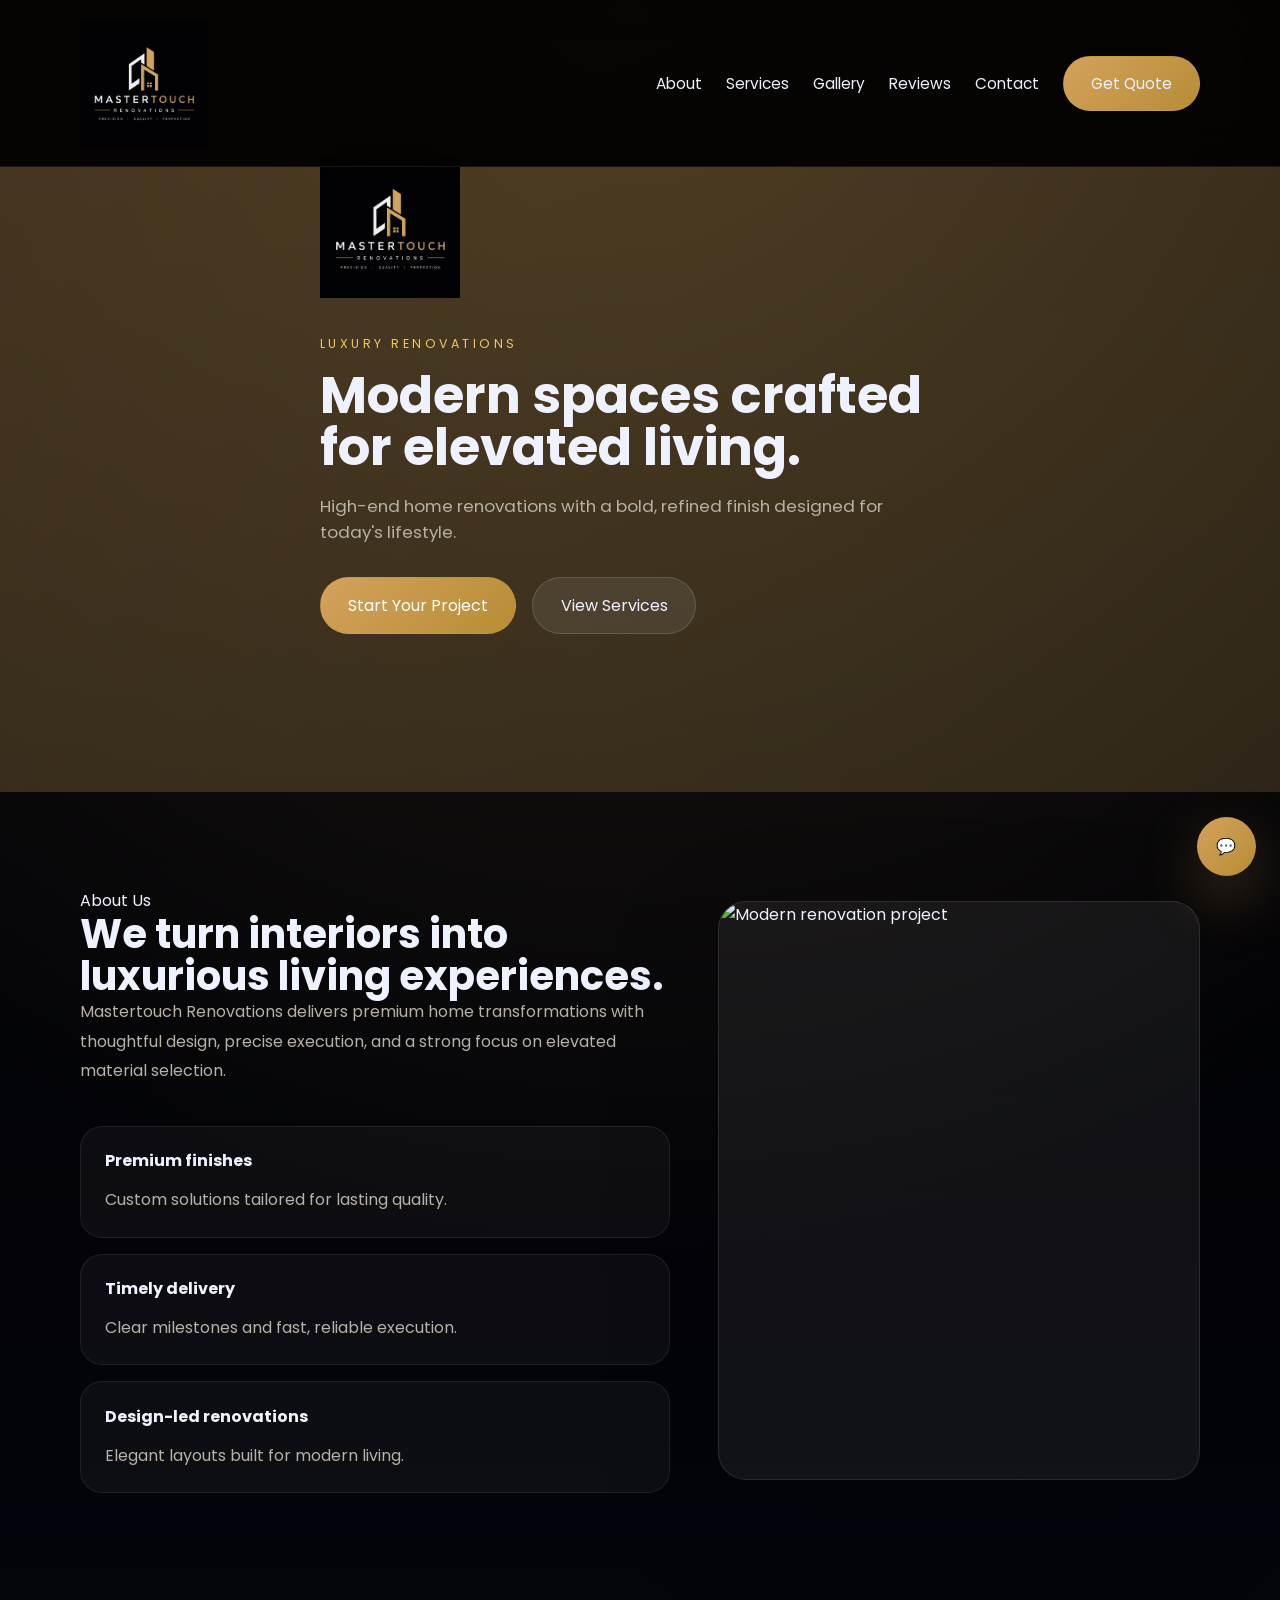
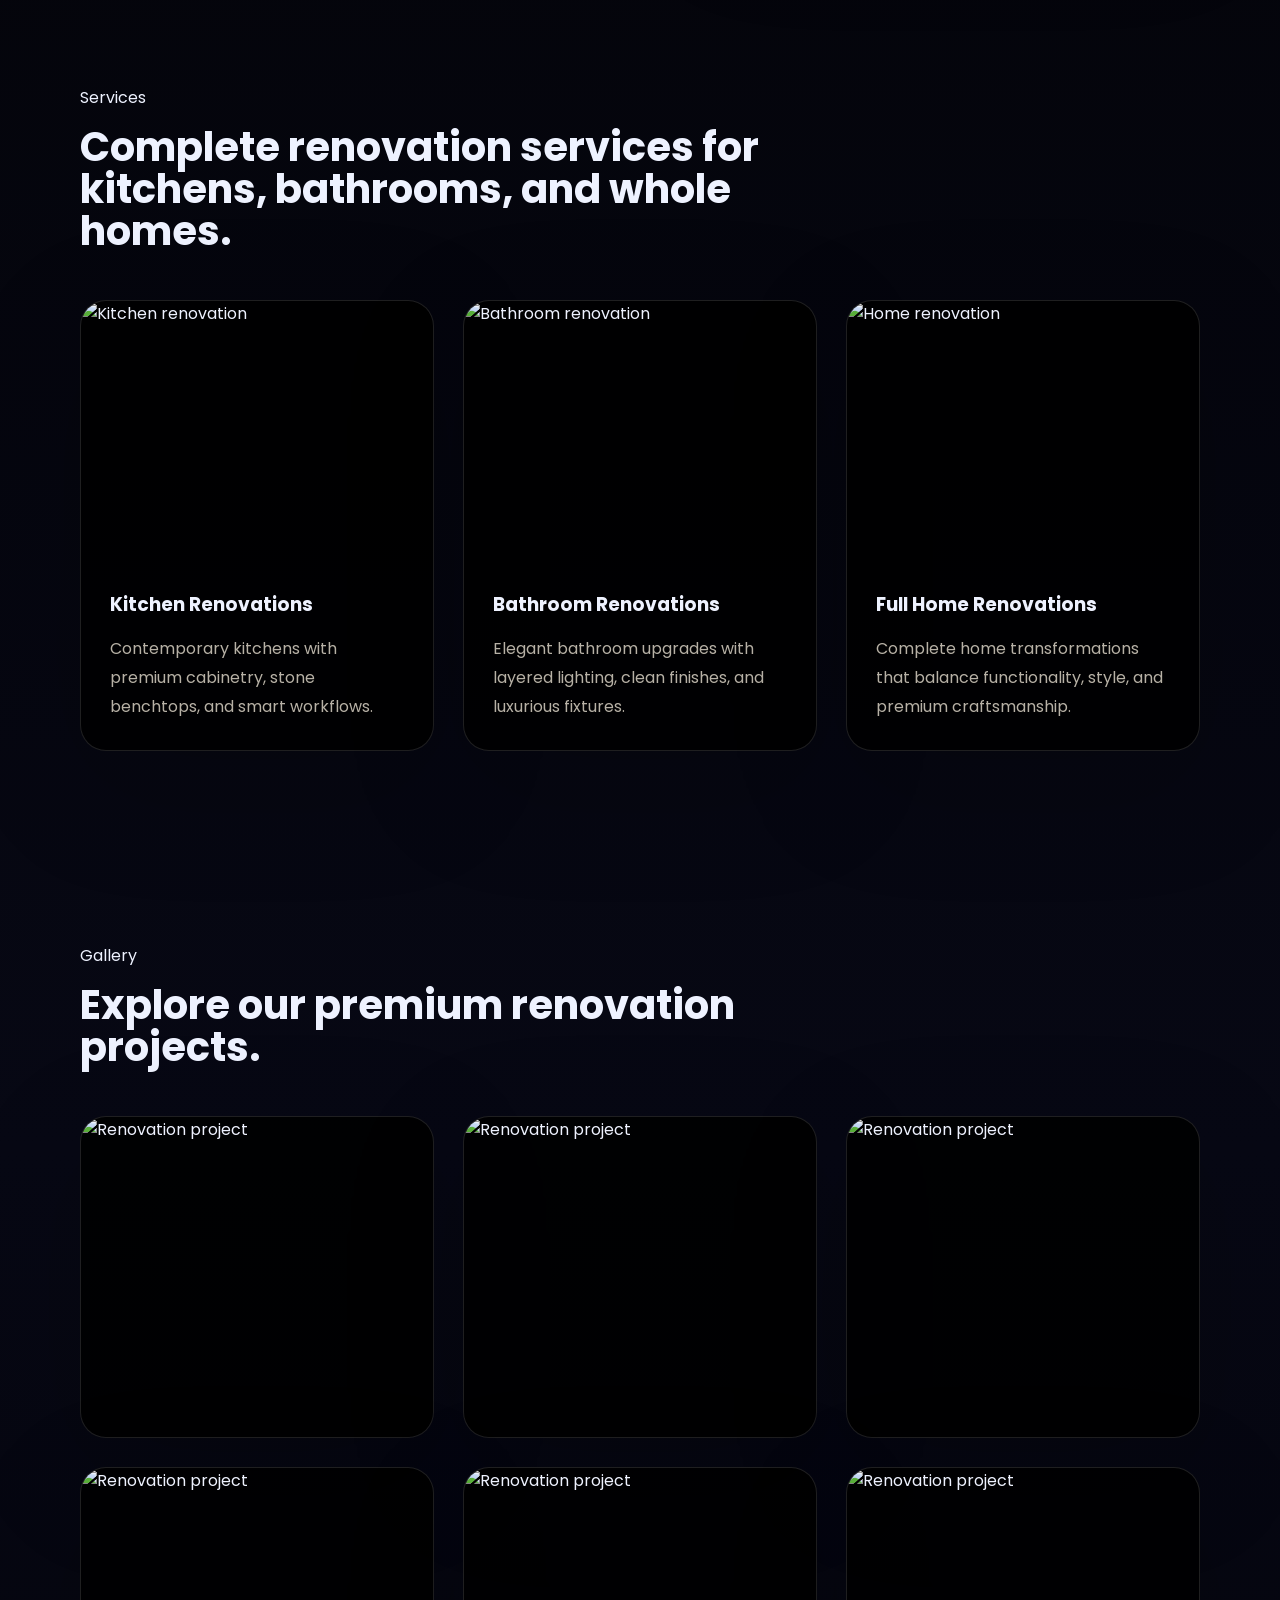
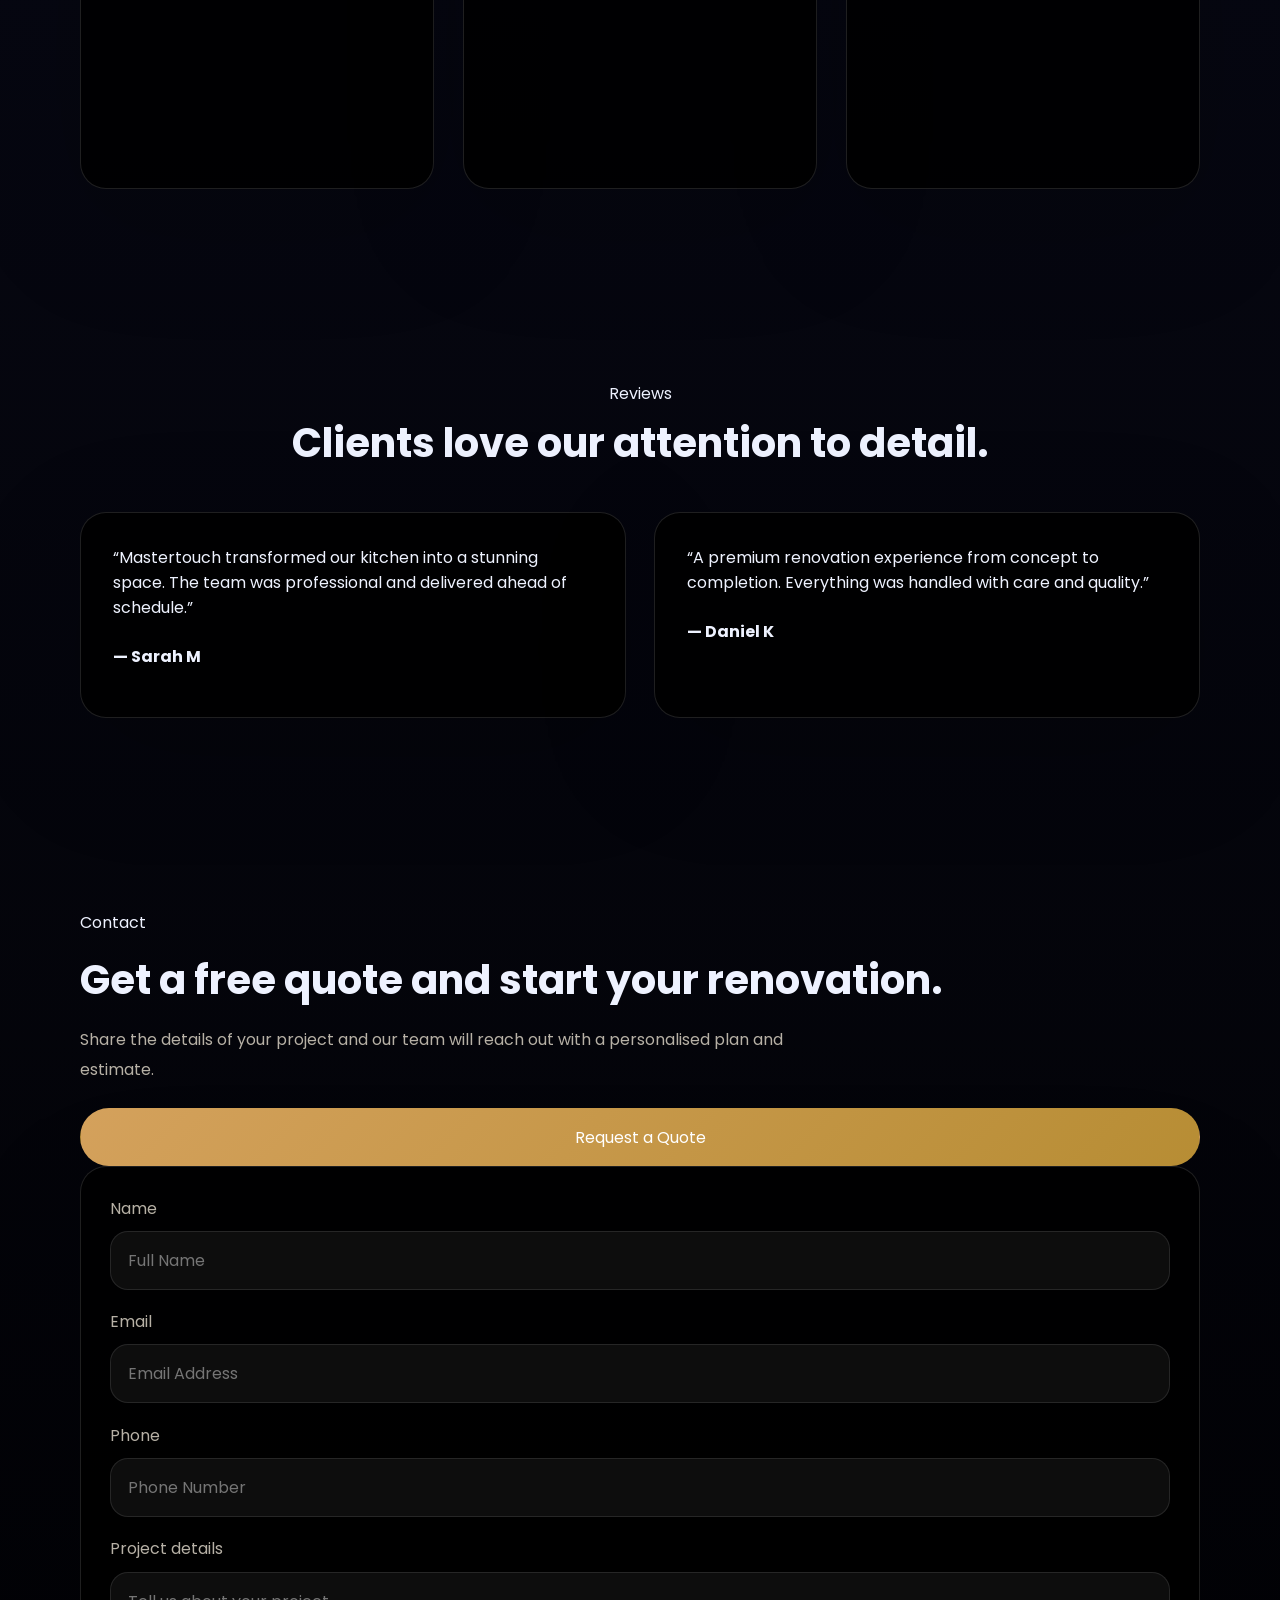
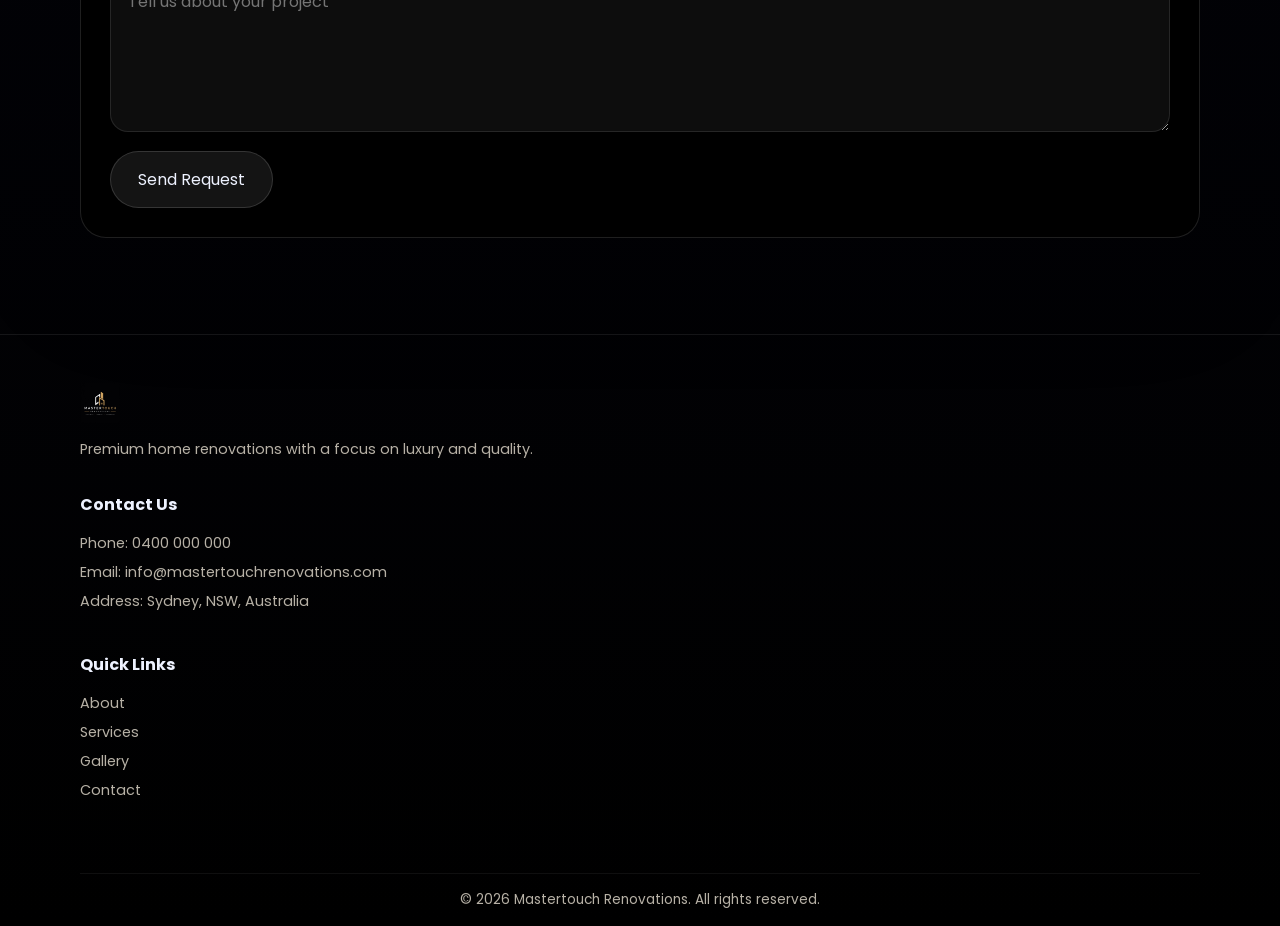
==== index.html @ 38a3531b "Add files via upload" ====
<!DOCTYPE html>
<html lang="en">

<head>
  <meta charset="UTF-8">
  <meta name="viewport" content="width=device-width, initial-scale=1.0">
  <title>Mastertouch Renovations - Luxury Home Renovations</title>
  <meta name="description" content="Mastertouch Renovations specializes in luxury home renovations, including kitchens, bathrooms, and full home remodels. Get a free quote today.">
  <meta property="og:title" content="Mastertouch Renovations - Luxury Home Renovations">
  <meta property="og:description" content="Premium home renovations with a focus on luxury and quality.">
  <meta property="og:image" content="logo.jpg">
  <meta property="og:url" content="https://mastertouchrenovations.com">
  <link rel="icon" href="favicon.ico" type="image/x-icon">
  <link rel="stylesheet" href="style.css">
  <link rel="preconnect" href="https://fonts.googleapis.com">
  <link rel="preconnect" href="https://fonts.gstatic.com" crossorigin>
  <link href="https://fonts.googleapis.com/css2?family=Poppins:wght@300;400;500;600;700&display=swap" rel="stylesheet">
  <script type="application/ld+json">
  {
    "@context": "https://schema.org",
    "@type": "HomeAndConstructionBusiness",
    "name": "Mastertouch Renovations",
    "description": "Specializing in luxury home renovations, including kitchens, bathrooms, and full home remodels.",
    "url": "https://mastertouchrenovations.com",
    "telephone": "+61400000000",
    "email": "info@mastertouchrenovations.com",
    "address": {
      "@type": "PostalAddress",
      "addressLocality": "Sydney",
      "addressRegion": "NSW",
      "addressCountry": "AU"
    },
    "serviceType": ["Kitchen Renovation", "Bathroom Renovation", "Home Renovation"]
  }
  </script>
  <script src="script.js"></script>
</head>

<body>
  <header class="site-header">
    <div class="container header-inner">
      <a href="index.html" class="brand">
        <img src="logo.jpg" alt="Mastertouch Renovations logo">
      </a>
      <button class="menu-toggle" aria-label="Open navigation">
        <span></span>
        <span></span>
        <span></span>
      </button>
      <nav class="nav-links">
        <a href="#about">About</a>
        <a href="#services">Services</a>
        <a href="#gallery">Gallery</a>
        <a href="#testimonials">Reviews</a>
        <a href="#contact">Contact</a>
        <a href="#contact" class="btn btn-primary">Get Quote</a>
      </nav>
    </div>
  </header>

  <main>
    <section class="hero">
      <div class="hero-overlay"></div>
      <div class="container hero-content">
        <img src="logo.jpg" alt="Mastertouch Renovations logo" class="hero-logo">
        <span class="eyebrow">Luxury Renovations</span>
        <h1>Modern spaces crafted for elevated living.</h1>
        <p>High-end home renovations with a bold, refined finish designed for today's lifestyle.</p>
        <div class="hero-actions">
          <a href="#contact" class="btn btn-primary">Start Your Project</a>
          <a href="#services" class="btn btn-secondary">View Services</a>
        </div>
      </div>
    </section>

    <section id="about" class="section about-section">
      <div class="container section-grid">
        <div class="section-copy">
          <span class="eyebrow">About Us</span>
          <h2>We turn interiors into luxurious living experiences.</h2>
          <p>Mastertouch Renovations delivers premium home transformations with thoughtful design, precise execution, and a strong focus on elevated material selection.</p>
          <div class="feature-list">
            <div class="feature-item">
              <h4>Premium finishes</h4>
              <p>Custom solutions tailored for lasting quality.</p>
            </div>
            <div class="feature-item">
              <h4>Timely delivery</h4>
              <p>Clear milestones and fast, reliable execution.</p>
            </div>
            <div class="feature-item">
              <h4>Design-led renovations</h4>
              <p>Elegant layouts built for modern living.</p>
            </div>
          </div>
        </div>
        <div class="section-visual">
          <div class="glass-card">
            <img src="https://images.unsplash.com/photo-1600585154526-990dced4db0d?auto=format&fit=crop&w=800&q=100" alt="Modern renovation project" loading="lazy">
          </div>
        </div>
      </div>
    </section>

    <section id="services" class="section services-section">
      <div class="container">
        <div class="section-header">
          <span class="eyebrow">Services</span>
          <h2>Complete renovation services for kitchens, bathrooms, and whole homes.</h2>
        </div>
        <div class="services-grid">
          <article class="service-card">
            <img src="https://images.unsplash.com/photo-1556911220-bff31c812dba" alt="Kitchen renovation">
            <div class="service-copy">
              <h3>Kitchen Renovations</h3>
              <p>Contemporary kitchens with premium cabinetry, stone benchtops, and smart workflows.</p>
            </div>
          </article>
          <article class="service-card">
            <img src="https://images.unsplash.com/photo-1582582494700-1c6a7c6d3d2f" alt="Bathroom renovation">
            <div class="service-copy">
              <h3>Bathroom Renovations</h3>
              <p>Elegant bathroom upgrades with layered lighting, clean finishes, and luxurious fixtures.</p>
            </div>
          </article>
          <article class="service-card">
            <img src="https://images.unsplash.com/photo-1560185127-6ed189bf02f4" alt="Home renovation">
            <div class="service-copy">
              <h3>Full Home Renovations</h3>
              <p>Complete home transformations that balance functionality, style, and premium craftsmanship.</p>
            </div>
          </article>
        </div>
      </div>
    </section>

    <section id="gallery" class="section gallery-section">
      <div class="container">
        <div class="section-header">
          <span class="eyebrow">Gallery</span>
          <h2>Explore our premium renovation projects.</h2>
        </div>
        <div class="gallery-grid">
          <div class="gallery-item"><img src="https://images.unsplash.com/photo-1600585154340-be6161a56a0c" alt="Renovation project"></div>
          <div class="gallery-item"><img src="https://images.unsplash.com/photo-1556911220-bff31c812dba" alt="Renovation project"></div>
          <div class="gallery-item"><img src="https://images.unsplash.com/photo-1582582494700-1c6a7c6d3d2f" alt="Renovation project"></div>
          <div class="gallery-item"><img src="https://images.unsplash.com/photo-1560185127-6ed189bf02f4" alt="Renovation project"></div>
          <div class="gallery-item"><img src="https://images.unsplash.com/photo-1505693416388-ac5ce068fe85" alt="Renovation project"></div>
          <div class="gallery-item"><img src="https://images.unsplash.com/photo-1484154218962-a197022b5858" alt="Renovation project"></div>
        </div>
      </div>
    </section>

    <section id="testimonials" class="section testimonials-section">
      <div class="container">
        <div class="section-header center">
          <span class="eyebrow">Reviews</span>
          <h2>Clients love our attention to detail.</h2>
        </div>
        <div class="testimonial-grid">
          <div class="testimonial-card">
            <p>“Mastertouch transformed our kitchen into a stunning space. The team was professional and delivered ahead of schedule.”</p>
            <h4>— Sarah M</h4>
          </div>
          <div class="testimonial-card">
            <p>“A premium renovation experience from concept to completion. Everything was handled with care and quality.”</p>
            <h4>— Daniel K</h4>
          </div>
        </div>
      </div>
    </section>

    <section id="contact" class="section contact-section">
      <div class="container contact-grid">
        <div class="contact-copy">
          <span class="eyebrow">Contact</span>
          <h2>Get a free quote and start your renovation.</h2>
          <p>Share the details of your project and our team will reach out with a personalised plan and estimate.</p>
          <a href="contact.html" class="btn btn-primary">Request a Quote</a>
        </div>
        <div class="contact-card">
          <form>
            <label>
              <span>Name</span>
              <input type="text" placeholder="Full Name">
            </label>
            <label>
              <span>Email</span>
              <input type="email" placeholder="Email Address">
            </label>
            <label>
              <span>Phone</span>
              <input type="tel" placeholder="Phone Number">
            </label>
            <label>
              <span>Project details</span>
              <textarea placeholder="Tell us about your project"></textarea>
            </label>
            <button type="submit" class="btn btn-secondary">Send Request</button>
          </form>
        </div>
      </div>
    </section>
  </main>

  <button id="back-to-top" aria-label="Back to top">↑</button>

  <a href="https://wa.me/61400000000" class="whatsapp" aria-label="Chat on WhatsApp">💬</a>

  <footer class="site-footer">
    <div class="container footer-inner">
      <div class="footer-content">
        <div class="footer-brand">
          <img src="logo.jpg" alt="Mastertouch Renovations logo" style="height: 40px; width: auto;">
          <p>Premium home renovations with a focus on luxury and quality.</p>
        </div>
        <div class="footer-contact">
          <h4>Contact Us</h4>
          <p>Phone: 0400 000 000</p>
          <p>Email: info@mastertouchrenovations.com</p>
          <p>Address: Sydney, NSW, Australia</p>
        </div>
        <div class="footer-links">
          <h4>Quick Links</h4>
          <a href="#about">About</a>
          <a href="#services">Services</a>
          <a href="#gallery">Gallery</a>
          <a href="contact.html">Contact</a>
        </div>
      </div>
      <p class="footer-copyright">© 2026 Mastertouch Renovations. All rights reserved.</p>
    </div>
  </footer>

  <script src="script.js"></script>
</body>
</html>
---- style.css ----
* {
  margin: 0;
  padding: 0;
  box-sizing: border-box;
}

html {
  scroll-behavior: smooth;
}

:root {
  color-scheme: dark;
  font-family: 'Poppins', sans-serif;
  --bg: #000000;
  --surface: rgba(0, 0, 0, 0.88);
  --surface-strong: rgba(0, 0, 0, 0.96);
  --surface-soft: rgba(255, 255, 255, 0.05);
  --text: #eef2ff;
  --muted: #b7b1a6;
  --primary: #d4a15c;
  --primary-2: #b78d34;
  --accent: #f0c36b;
  --border: rgba(255, 255, 255, 0.12);
  --shadow: 0 35px 120px rgba(0, 0, 0, 0.18);
}

body {
  min-height: 100vh;
  background: radial-gradient(circle at top, rgba(240, 195, 107, 0.14), transparent 22%),
    linear-gradient(180deg, #000000 0%, #070814 48%, #000000 100%);
  color: var(--text);
}

img {
  max-width: 100%;
  display: block;
}

button,
input,
textarea {
  font: inherit;
}

.container {
  width: min(1120px, calc(100% - 2rem));
  margin: 0 auto;
}

.site-header {
  position: fixed;
  inset: 0 0 auto;
  z-index: 1000;
  backdrop-filter: blur(16px);
  background: rgba(0, 0, 0, 0.92);
  border-bottom: 1px solid rgba(255, 255, 255, 0.08);
  transition: box-shadow 0.35s ease, background 0.35s ease;
}

.site-header.scrolled {
  background: rgba(0, 0, 0, 0.98);
  box-shadow: 0 18px 50px rgba(0, 0, 0, 0.22);
}

.header-inner {
  display: flex;
  align-items: center;
  justify-content: space-between;
  gap: 1rem;
  padding: 1.2rem 0;
}

.brand {
  display: inline-flex;
  align-items: center;
  color: var(--text);
  font-size: 1.15rem;
  letter-spacing: 0.16em;
  text-decoration: none;
  font-weight: 700;
}

.brand img {
  display: block;
  height: 128px;
  width: auto;
}

.menu-toggle {
  display: none;
  width: 2rem;
  height: 2rem;
  border: none;
  background: transparent;
  cursor: pointer;
  flex-direction: column;
  justify-content: space-between;
  padding: 0;
}

.menu-toggle span {
  display: block;
  width: 100%;
  height: 0.18rem;
  background: var(--text);
  border-radius: 999px;
}

.nav-links {
  display: flex;
  align-items: center;
  gap: 1.5rem;
}

.nav-links a {
  color: var(--text);
  text-decoration: none;
  font-size: 0.96rem;
  transition: color 0.25s ease, transform 0.25s ease;
}

.nav-links a:hover {
  color: var(--primary);
  transform: translateY(-1px);
}

.btn {
  display: inline-flex;
  align-items: center;
  justify-content: center;
  padding: 0.95rem 1.7rem;
  border-radius: 999px;
  border: 1px solid transparent;
  transition: transform 0.25s ease, background 0.25s ease, color 0.25s ease, border-color 0.25s ease;
  text-decoration: none;
}

.btn:hover {
  transform: translateY(-2px);
}

.btn-primary {
  background: linear-gradient(135deg, var(--primary), var(--primary-2));
  color: #fff;
}

.btn-secondary {
  background: rgba(255, 255, 255, 0.08);
  color: var(--text);
  border-color: rgba(255, 255, 255, 0.14);
}

.hero,
.page-hero {
  position: relative;
  min-height: 88vh;
  display: grid;
  place-items: center;
  overflow: hidden;
}

.hero::before,
.page-hero::before {
  content: '';
  position: absolute;
  inset: 0;
  background: linear-gradient(145deg, rgba(212, 161, 92, 0.28), rgba(240, 195, 107, 0.16));
  pointer-events: none;
}

.hero-overlay,
.page-hero .hero-overlay {
  position: absolute;
  inset: 0;
  background: url('https://images.unsplash.com/photo-1600585154526-990dced4db0d?auto=format&fit=crop&w=2000&q=100') center/cover no-repeat;
  background-size: cover;
  opacity: 0.16;
  filter: brightness(0.92) saturate(1.05);
}

.hero-content,
.page-hero .hero-content {
  position: relative;
  z-index: 1;
  text-align: left;
  max-width: 640px;
  padding: 3rem 0;
}

.hero-logo {
  display: block;
  height: 140px;
  width: auto;
  margin-bottom: 2rem;
}

.hero-content .eyebrow,
.page-hero .hero-content .eyebrow {
  display: inline-flex;
  text-transform: uppercase;
  letter-spacing: 0.28em;
  font-size: 0.78rem;
  color: var(--accent);
  margin-bottom: 1rem;
}

.hero-content h1,
.page-hero .hero-content h1 {
  font-size: clamp(2.8rem, 4vw, 4.4rem);
  line-height: 1.02;
  margin-bottom: 1.25rem;
}

.hero-content p,
.page-hero .hero-content p {
  color: var(--muted);
  font-size: 1.05rem;
  max-width: 38rem;
  margin-bottom: 2rem;
}

.hero-actions {
  display: flex;
  flex-wrap: wrap;
  gap: 1rem;
}

section {
  opacity: 0;
  transform: translateY(32px);
  transition: opacity 0.85s ease, transform 0.85s ease;
}

section.revealed {
  opacity: 1;
  transform: translateY(0);
}

.section {
  padding: 6rem 0;
}

.section-header {
  display: grid;
  gap: 1rem;
  max-width: 740px;
  margin-bottom: 3rem;
}

.section-header.center {
  text-align: center;
  margin-left: auto;
  margin-right: auto;
}

.section-header h2,
.section h2 {
  font-size: clamp(2.5rem, 3vw, 3.4rem);
  line-height: 1.05;
}

.section-copy p,
.section-header p,
.contact-copy p,
.feature-item p {
  color: var(--muted);
  line-height: 1.85;
  max-width: 44rem;
}

.section-grid {
  display: grid;
  grid-template-columns: 1.1fr 0.9fr;
  gap: 3rem;
  align-items: center;
}

.glass-card {
  background: rgba(255, 255, 255, 0.06);
  border: 1px solid rgba(255, 255, 255, 0.1);
  border-radius: 28px;
  box-shadow: var(--shadow);
  overflow: hidden;
}

.glass-card img {
  width: 100%;
  height: 100%;
  aspect-ratio: 5 / 6;
  object-fit: cover;
}

.feature-list {
  display: grid;
  gap: 1rem;
  margin-top: 2.5rem;
}

.feature-item {
  background: rgba(255, 255, 255, 0.04);
  border: 1px solid rgba(255, 255, 255, 0.08);
  border-radius: 22px;
  padding: 1.35rem 1.5rem;
}

.feature-item h4 {
  margin-bottom: 0.75rem;
  font-size: 1rem;
}

.services-grid,
.testimonial-grid,
.gallery-grid,
.contact-page-grid,
.service-grid {
  display: grid;
  gap: 1.8rem;
}

.services-grid {
  grid-template-columns: repeat(3, minmax(0, 1fr));
}

.service-card,
.testimonial-card,
.contact-card,
.info-card,
.cta-card,
.gallery-item,
.service-highlight {
  background: var(--surface);
  border: 1px solid var(--border);
  border-radius: 26px;
  box-shadow: var(--shadow);
  overflow: hidden;
}

.service-card img,
.gallery-item img,
.service-highlight img {
  width: 100%;
  height: 260px;
  object-fit: cover;
}

.service-copy,
.service-highlight > div,
.testimonial-card,
.contact-card,
.info-card,
.cta-card {
  padding: 1.8rem;
}

.service-copy h3,
.service-highlight h2,
.testimonial-card h4,
.contact-card h2,
.info-card h3,
.cta-card h2 {
  margin-bottom: 1rem;
}

.service-copy p,
.service-highlight p,
.contact-card p,
.contact-details p,
.info-card p {
  color: var(--muted);
  line-height: 1.8;
}

.service-card:hover,
.testimonial-card:hover,
.contact-card:hover,
.info-card:hover,
.cta-card:hover {
  transform: translateY(-5px);
}

.service-card,
.testimonial-card,
.info-card {
  transition: transform 0.25s ease;
}

.gallery-grid {
  grid-template-columns: repeat(3, minmax(0, 1fr));
}

.gallery-item {
  overflow: hidden;
}

.gallery-item img {
  width: 100%;
  height: 100%;
  aspect-ratio: 1.1;
  object-fit: cover;
  transition: transform 0.35s ease;
}

.gallery-item:hover img {
  transform: scale(1.05);
}

.testimonial-grid {
  grid-template-columns: repeat(2, minmax(0, 1fr));
}

.testimonial-card {
  padding: 2rem;
}

.testimonial-card p {
  margin-bottom: 1.5rem;
}

.contact-grid,
.contact-page-grid {
  grid-template-columns: 1fr 0.95fr;
  align-items: start;
}

.contact-copy {
  display: grid;
  gap: 1.5rem;
}

.contact-card label {
  display: grid;
  gap: 0.65rem;
  margin-bottom: 1.2rem;
  color: var(--muted);
}

.contact-card input,
.contact-card textarea {
  width: 100%;
  background: rgba(255, 255, 255, 0.05);
  border: 1px solid rgba(255, 255, 255, 0.1);
  border-radius: 18px;
  padding: 1rem 1.1rem;
  color: var(--text);
  min-height: 3rem;
}

.contact-card textarea {
  min-height: 160px;
  resize: vertical;
}

.info-card {
  padding: 1.6rem;
}

.info-card:not(:last-child) {
  margin-bottom: 1rem;
}

.cta-card {
  display: flex;
  align-items: center;
  justify-content: space-between;
  gap: 1rem;
  padding: 2rem;
}

.page-hero.hero-sm {
  min-height: 48vh;
}

.map-section iframe {
  width: 100%;
  min-height: 420px;
  border: 0;
  border-radius: 28px;
  box-shadow: var(--shadow);
}

.whatsapp {
  position: fixed;
  right: 1.5rem;
  bottom: 1.5rem;
  width: 3.7rem;
  height: 3.7rem;
  display: grid;
  place-items: center;
  background: linear-gradient(135deg, var(--primary), var(--primary-2));
  color: #fff;
  border-radius: 999px;
  box-shadow: 0 24px 60px rgba(215, 169, 89, 0.28);
  text-decoration: none;
  z-index: 1000;
}

.site-footer {
  border-top: 1px solid rgba(255, 255, 255, 0.08);
  padding: 3rem 0 1rem;
}

.footer-inner {
  display: flex;
  flex-direction: column;
  gap: 2rem;
}

.footer-content {
  display: grid;
  grid-template-columns: 1fr;
  gap: 2rem;
}

.footer-brand img {
  margin-bottom: 1rem;
}

.footer-brand p {
  color: var(--muted);
  font-size: 0.9rem;
}

.footer-contact h4,
.footer-links h4 {
  margin-bottom: 1rem;
  font-size: 1rem;
}

.footer-contact p,
.footer-links a {
  color: var(--muted);
  font-size: 0.9rem;
  text-decoration: none;
  margin-bottom: 0.5rem;
  display: block;
}

.footer-links a:hover {
  color: var(--primary);
}

.footer-copyright {
  color: var(--muted);
  font-size: 0.85rem;
  text-align: center;
  border-top: 1px solid rgba(255, 255, 255, 0.06);
  padding-top: 1rem;
  margin-top: 2rem;
}

@media (max-width: 980px) {
  .services-grid,
  .testimonial-grid,
  .gallery-grid,
  .contact-page-grid,
  .service-grid {
    grid-template-columns: 1fr;
  }

  .section-grid,
  .contact-grid {
    grid-template-columns: 1fr;
  }

  .cta-card {
    flex-direction: column;
    text-align: center;
  }
}

@media (max-width: 740px) {
  .header-inner {
    flex-wrap: wrap;
  }

  .menu-toggle {
    display: flex;
  }

  .nav-links {
    position: absolute;
    top: 100%;
    right: 1.5rem;
    background: rgba(7, 8, 20, 0.96);
    border: 1px solid rgba(255, 255, 255, 0.08);
    border-radius: 24px;
    padding: 1.5rem;
    width: min(90vw, 280px);
    flex-direction: column;
    align-items: stretch;
    gap: 1rem;
    opacity: 0;
    pointer-events: none;
    transform: translateY(-15px);
    transition: opacity 0.3s ease, transform 0.3s ease;
  }

  .nav-links.active {
    opacity: 1;
    pointer-events: auto;
    transform: translateY(0);
  }

  .nav-links a {
    padding: 0.9rem 1rem;
    border-radius: 18px;
    background: rgba(255, 255, 255, 0.03);
    text-align: center;
  }

  .hero-content,
  .page-hero .hero-content {
    padding: 2rem 0;
    text-align: center;
  }

  .hero-actions {
    justify-content: center;
  }

  .footer-content {
    grid-template-columns: 1fr;
  }
}

@media (max-width: 520px) {
  .hero-content h1,
  .page-hero .hero-content h1 {
    font-size: 2.6rem;
  }

  .btn {
    width: 100%;
  }
}

.service-highlight {
  display: grid;
  grid-template-columns: 1.1fr 0.9fr;
  gap: 2rem;
  align-items: center;
}

.service-highlight.reverse {
  grid-template-columns: 0.9fr 1.1fr;
}

.service-highlight img {
  height: 420px;
}

.service-highlight ul {
  list-style: none;
  padding: 0;
  margin: 1rem 0 0;
  display: grid;
  gap: 0.85rem;
}

.service-highlight li {
  position: relative;
  padding-left: 1.5rem;
  color: var(--muted);
}

.service-highlight li::before {
  content: "•";
  position: absolute;
  left: 0;
  top: 0;
  color: var(--primary);
}

.page-hero .hero-content {
  max-width: 720px;
  text-align: center;
  margin: 0 auto;
  padding-top: 4rem;
}

.gallery-page-grid {
  grid-template-columns: repeat(3, minmax(0, 1fr));
}

.cta-section {
  padding: 4rem 0;
}

.map-section {
  padding: 4rem 0 6rem;
}

.map-section iframe {
  min-height: 360px;
}

@media (max-width: 900px) {
  .hero-content h1 {
    font-size: 3rem;
  }

  .section-grid,
  .contact-grid,
  .service-highlight,
  .service-grid {
    grid-template-columns: 1fr;
  }

  .service-highlight.reverse {
    grid-template-columns: 1fr;
  }

  .service-highlight img {
    height: auto;
  }

  .cta-card {
    flex-direction: column;
    text-align: center;
  }

  .footer-content {
    grid-template-columns: 1fr 1fr;
  }
}

/* Back to top button */
#back-to-top {
  position: fixed;
  bottom: 2rem;
  right: 2rem;
  background: var(--primary);
  color: #000;
  border: none;
  border-radius: 50%;
  width: 3rem;
  height: 3rem;
  font-size: 1.5rem;
  cursor: pointer;
  opacity: 0;
  visibility: hidden;
  transition: opacity 0.3s ease, visibility 0.3s ease;
  z-index: 1000;
}

#back-to-top.show {
  opacity: 1;
  visibility: visible;
}

#back-to-top:hover {
  background: var(--accent);
}
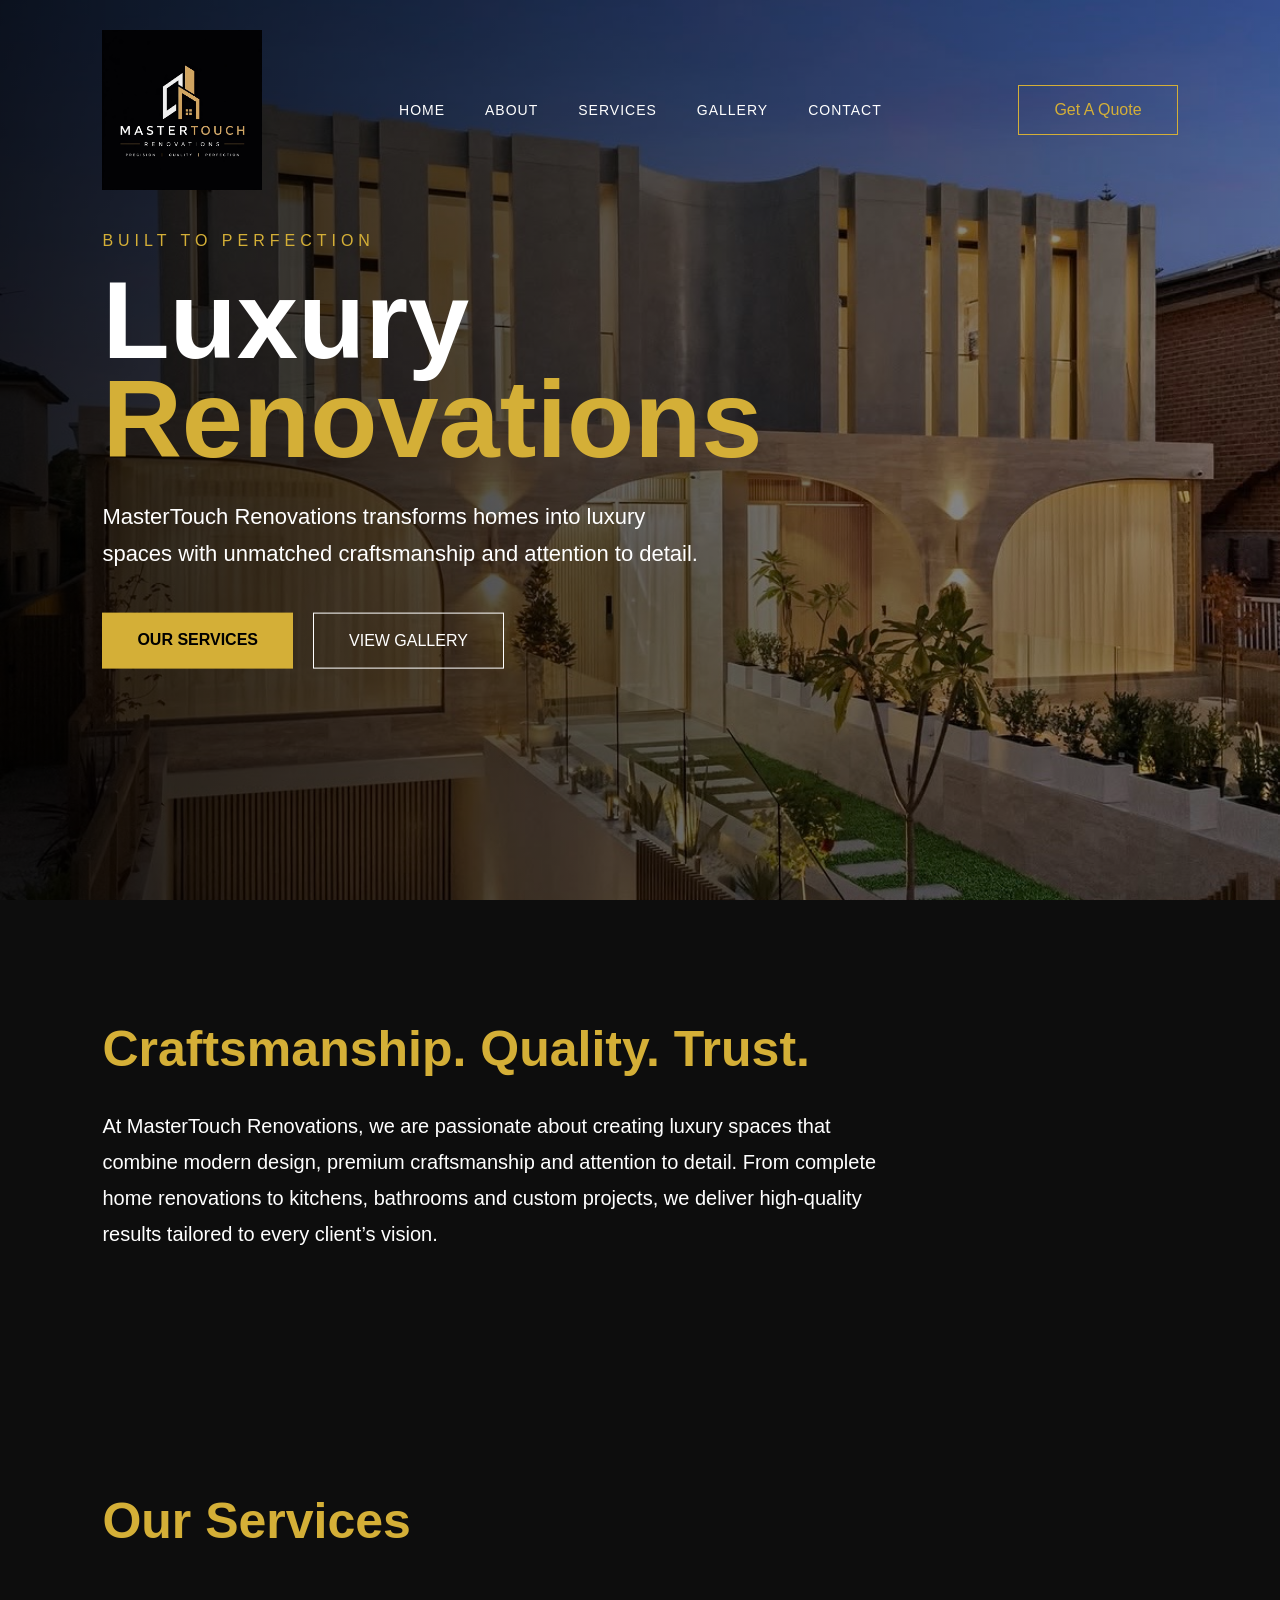
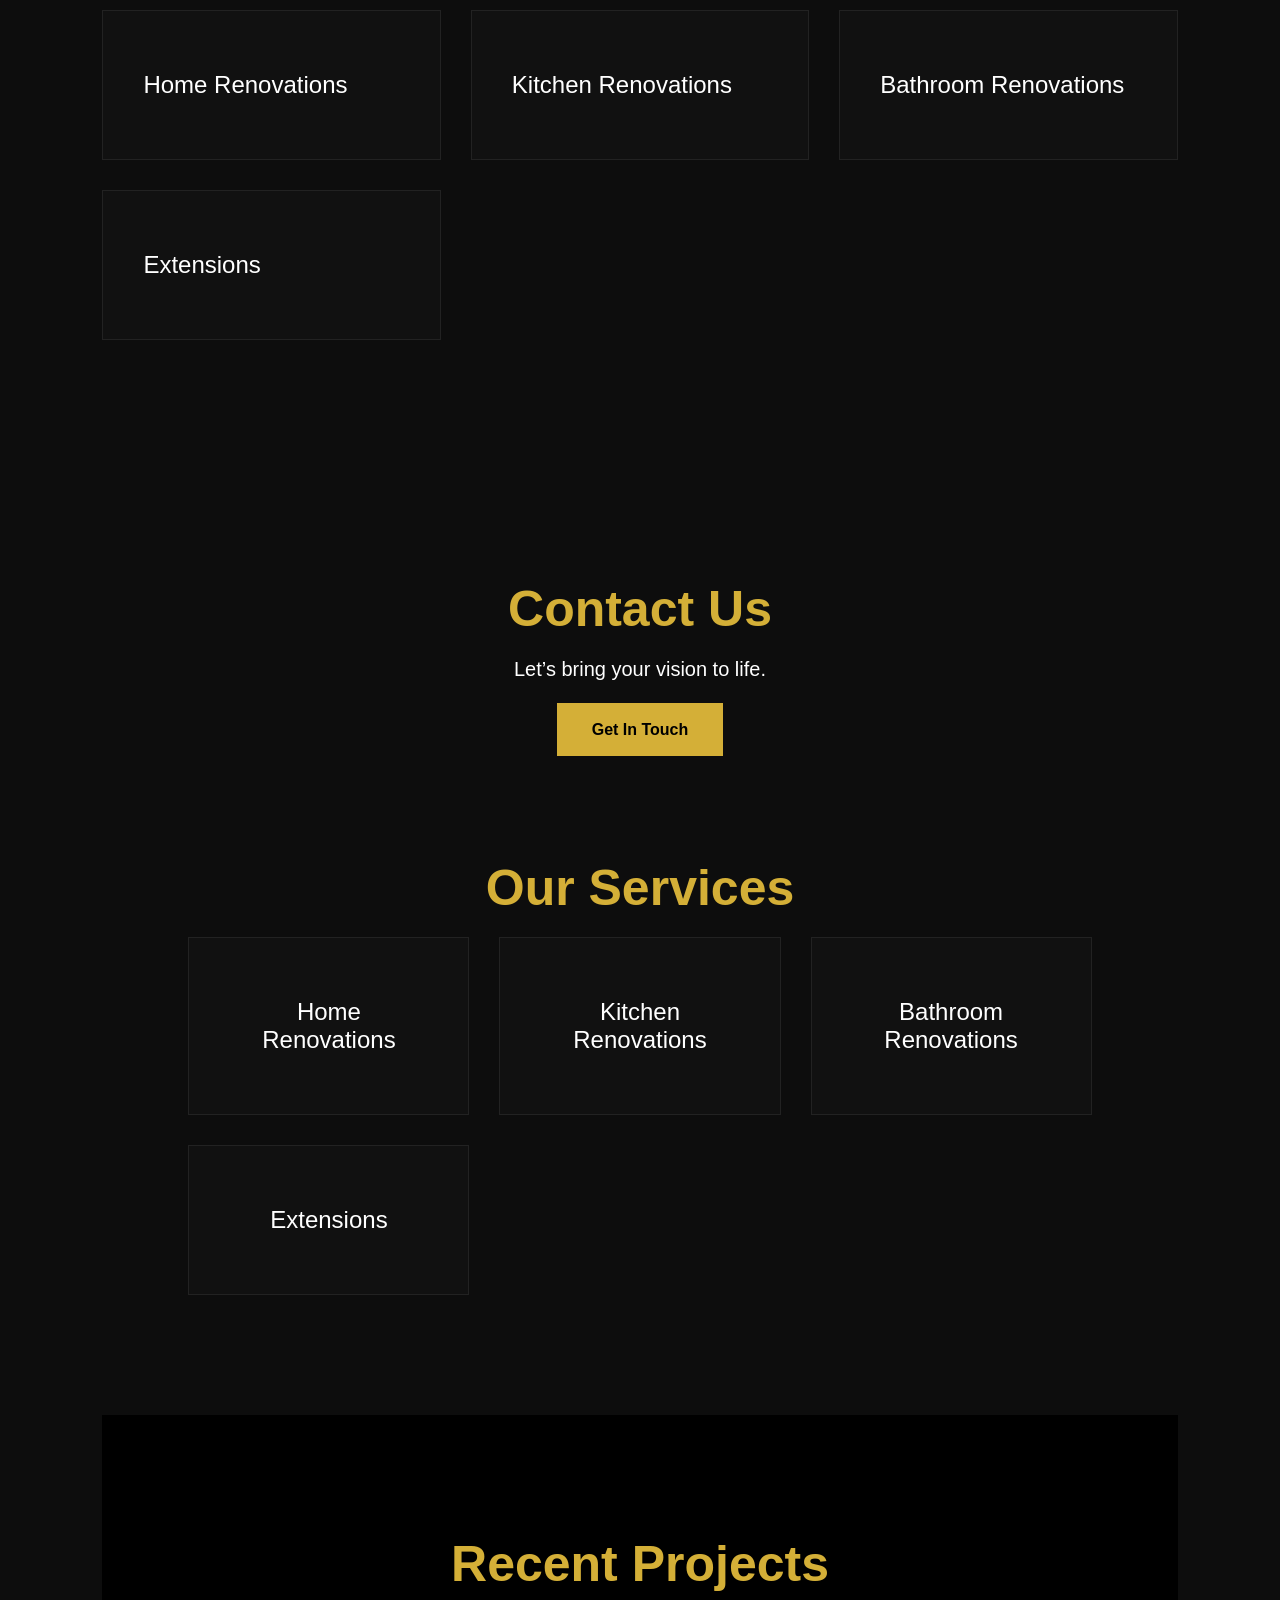
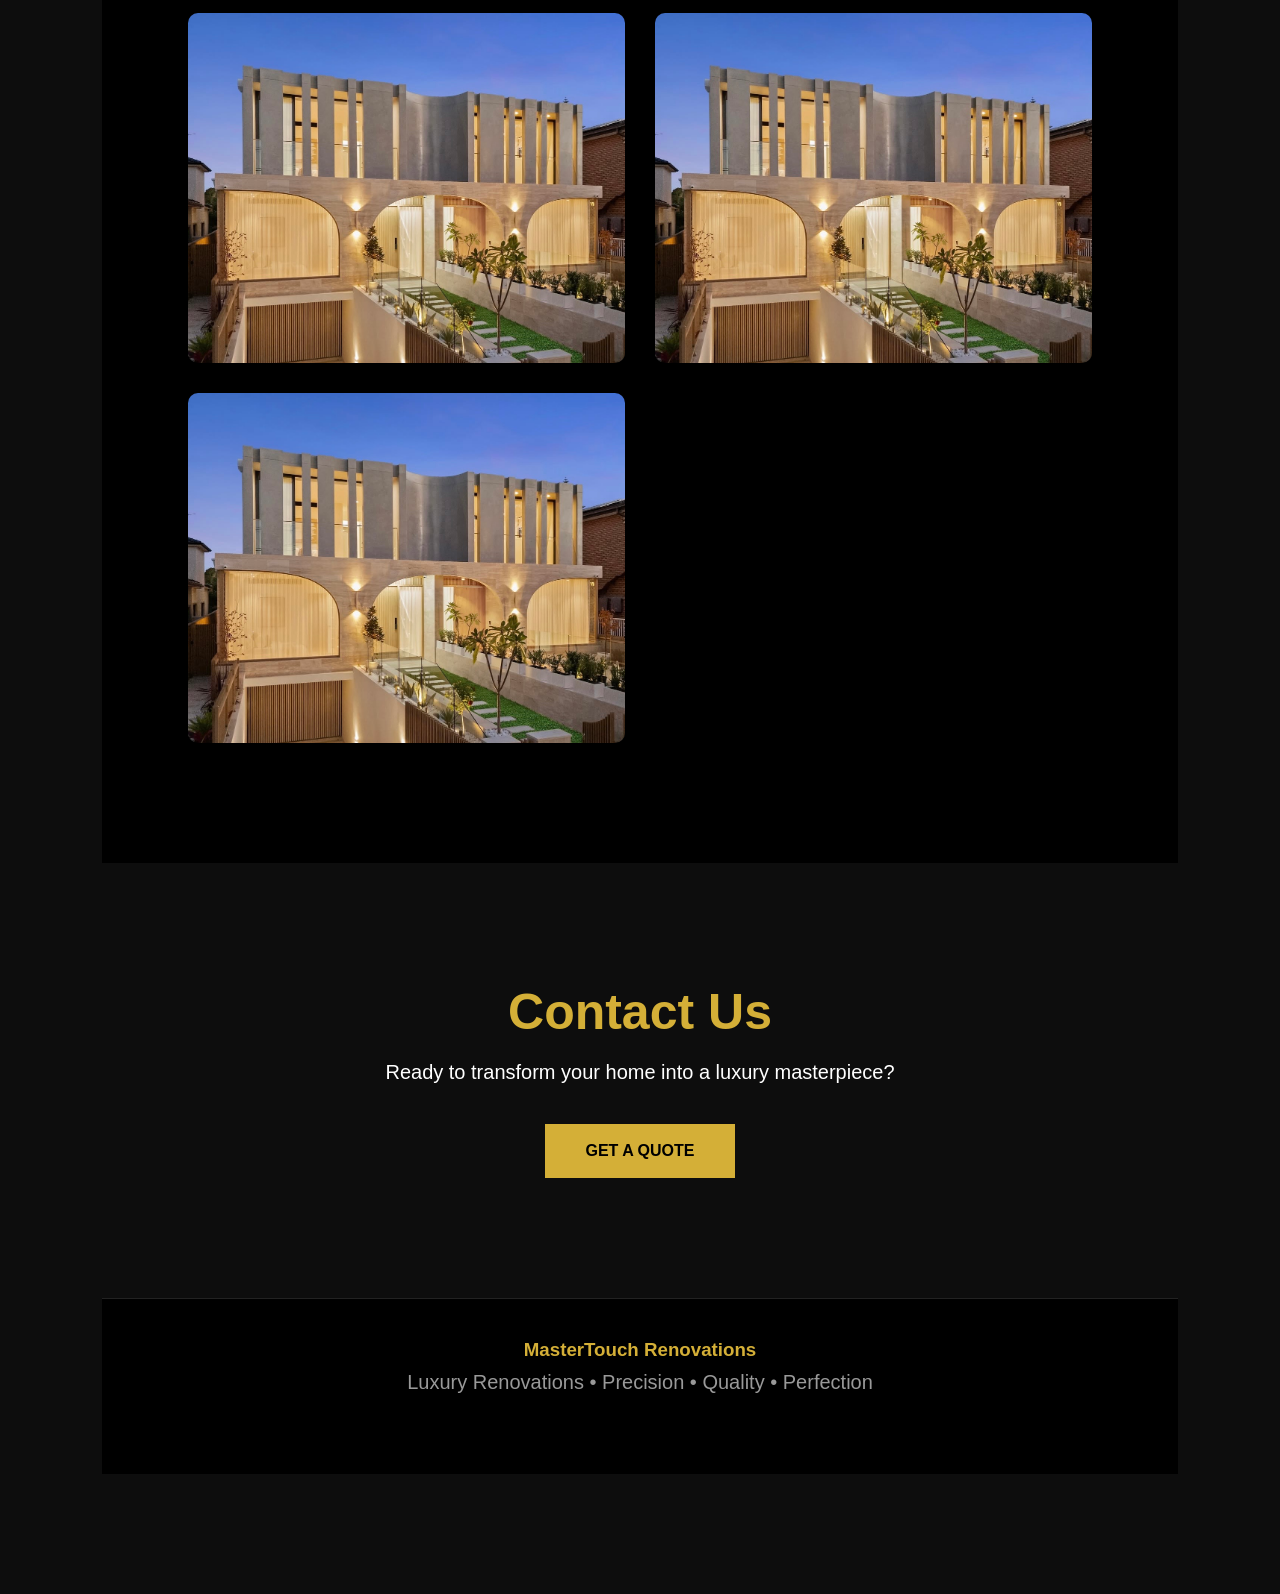
==== commit a9d95351: "Add files via upload" ====
--- a/index.html
+++ b/index.html
@@ -2,237 +2,206 @@
 <html lang="en">
 
 <head>
-  <meta charset="UTF-8">
-  <meta name="viewport" content="width=device-width, initial-scale=1.0">
-  <title>Mastertouch Renovations - Luxury Home Renovations</title>
-  <meta name="description" content="Mastertouch Renovations specializes in luxury home renovations, including kitchens, bathrooms, and full home remodels. Get a free quote today.">
-  <meta property="og:title" content="Mastertouch Renovations - Luxury Home Renovations">
-  <meta property="og:description" content="Premium home renovations with a focus on luxury and quality.">
-  <meta property="og:image" content="logo.jpg">
-  <meta property="og:url" content="https://mastertouchrenovations.com">
-  <link rel="icon" href="favicon.ico" type="image/x-icon">
-  <link rel="stylesheet" href="style.css">
-  <link rel="preconnect" href="https://fonts.googleapis.com">
-  <link rel="preconnect" href="https://fonts.gstatic.com" crossorigin>
-  <link href="https://fonts.googleapis.com/css2?family=Poppins:wght@300;400;500;600;700&display=swap" rel="stylesheet">
-  <script type="application/ld+json">
-  {
-    "@context": "https://schema.org",
-    "@type": "HomeAndConstructionBusiness",
-    "name": "Mastertouch Renovations",
-    "description": "Specializing in luxury home renovations, including kitchens, bathrooms, and full home remodels.",
-    "url": "https://mastertouchrenovations.com",
-    "telephone": "+61400000000",
-    "email": "info@mastertouchrenovations.com",
-    "address": {
-      "@type": "PostalAddress",
-      "addressLocality": "Sydney",
-      "addressRegion": "NSW",
-      "addressCountry": "AU"
-    },
-    "serviceType": ["Kitchen Renovation", "Bathroom Renovation", "Home Renovation"]
-  }
-  </script>
-  <script src="script.js"></script>
+
+    <meta charset="UTF-8">
+
+    <meta name="viewport" content="width=device-width, initial-scale=1.0">
+
+    <title>MasterTouch Renovations</title>
+
+    <link rel="stylesheet" href="style.css">
+
 </head>
 
 <body>
-  <header class="site-header">
-    <div class="container header-inner">
-      <a href="index.html" class="brand">
-        <img src="logo.jpg" alt="Mastertouch Renovations logo">
-      </a>
-      <button class="menu-toggle" aria-label="Open navigation">
-        <span></span>
-        <span></span>
-        <span></span>
-      </button>
-      <nav class="nav-links">
-        <a href="#about">About</a>
-        <a href="#services">Services</a>
-        <a href="#gallery">Gallery</a>
-        <a href="#testimonials">Reviews</a>
-        <a href="#contact">Contact</a>
-        <a href="#contact" class="btn btn-primary">Get Quote</a>
-      </nav>
-    </div>
-  </header>
-
-  <main>
-    <section class="hero">
-      <div class="hero-overlay"></div>
-      <div class="container hero-content">
-        <img src="logo.jpg" alt="Mastertouch Renovations logo" class="hero-logo">
-        <span class="eyebrow">Luxury Renovations</span>
-        <h1>Modern spaces crafted for elevated living.</h1>
-        <p>High-end home renovations with a bold, refined finish designed for today's lifestyle.</p>
-        <div class="hero-actions">
-          <a href="#contact" class="btn btn-primary">Start Your Project</a>
-          <a href="#services" class="btn btn-secondary">View Services</a>
-        </div>
-      </div>
-    </section>
-
-    <section id="about" class="section about-section">
-      <div class="container section-grid">
-        <div class="section-copy">
-          <span class="eyebrow">About Us</span>
-          <h2>We turn interiors into luxurious living experiences.</h2>
-          <p>Mastertouch Renovations delivers premium home transformations with thoughtful design, precise execution, and a strong focus on elevated material selection.</p>
-          <div class="feature-list">
-            <div class="feature-item">
-              <h4>Premium finishes</h4>
-              <p>Custom solutions tailored for lasting quality.</p>
-            </div>
-            <div class="feature-item">
-              <h4>Timely delivery</h4>
-              <p>Clear milestones and fast, reliable execution.</p>
-            </div>
-            <div class="feature-item">
-              <h4>Design-led renovations</h4>
-              <p>Elegant layouts built for modern living.</p>
-            </div>
-          </div>
-        </div>
-        <div class="section-visual">
-          <div class="glass-card">
-            <img src="https://images.unsplash.com/photo-1600585154526-990dced4db0d?auto=format&fit=crop&w=800&q=100" alt="Modern renovation project" loading="lazy">
-          </div>
-        </div>
-      </div>
-    </section>
-
-    <section id="services" class="section services-section">
-      <div class="container">
-        <div class="section-header">
-          <span class="eyebrow">Services</span>
-          <h2>Complete renovation services for kitchens, bathrooms, and whole homes.</h2>
-        </div>
-        <div class="services-grid">
-          <article class="service-card">
-            <img src="https://images.unsplash.com/photo-1556911220-bff31c812dba" alt="Kitchen renovation">
-            <div class="service-copy">
-              <h3>Kitchen Renovations</h3>
-              <p>Contemporary kitchens with premium cabinetry, stone benchtops, and smart workflows.</p>
-            </div>
-          </article>
-          <article class="service-card">
-            <img src="https://images.unsplash.com/photo-1582582494700-1c6a7c6d3d2f" alt="Bathroom renovation">
-            <div class="service-copy">
-              <h3>Bathroom Renovations</h3>
-              <p>Elegant bathroom upgrades with layered lighting, clean finishes, and luxurious fixtures.</p>
-            </div>
-          </article>
-          <article class="service-card">
-            <img src="https://images.unsplash.com/photo-1560185127-6ed189bf02f4" alt="Home renovation">
-            <div class="service-copy">
-              <h3>Full Home Renovations</h3>
-              <p>Complete home transformations that balance functionality, style, and premium craftsmanship.</p>
-            </div>
-          </article>
-        </div>
-      </div>
-    </section>
-
-    <section id="gallery" class="section gallery-section">
-      <div class="container">
-        <div class="section-header">
-          <span class="eyebrow">Gallery</span>
-          <h2>Explore our premium renovation projects.</h2>
-        </div>
-        <div class="gallery-grid">
-          <div class="gallery-item"><img src="https://images.unsplash.com/photo-1600585154340-be6161a56a0c" alt="Renovation project"></div>
-          <div class="gallery-item"><img src="https://images.unsplash.com/photo-1556911220-bff31c812dba" alt="Renovation project"></div>
-          <div class="gallery-item"><img src="https://images.unsplash.com/photo-1582582494700-1c6a7c6d3d2f" alt="Renovation project"></div>
-          <div class="gallery-item"><img src="https://images.unsplash.com/photo-1560185127-6ed189bf02f4" alt="Renovation project"></div>
-          <div class="gallery-item"><img src="https://images.unsplash.com/photo-1505693416388-ac5ce068fe85" alt="Renovation project"></div>
-          <div class="gallery-item"><img src="https://images.unsplash.com/photo-1484154218962-a197022b5858" alt="Renovation project"></div>
-        </div>
-      </div>
-    </section>
-
-    <section id="testimonials" class="section testimonials-section">
-      <div class="container">
-        <div class="section-header center">
-          <span class="eyebrow">Reviews</span>
-          <h2>Clients love our attention to detail.</h2>
-        </div>
-        <div class="testimonial-grid">
-          <div class="testimonial-card">
-            <p>“Mastertouch transformed our kitchen into a stunning space. The team was professional and delivered ahead of schedule.”</p>
-            <h4>— Sarah M</h4>
-          </div>
-          <div class="testimonial-card">
-            <p>“A premium renovation experience from concept to completion. Everything was handled with care and quality.”</p>
-            <h4>— Daniel K</h4>
-          </div>
-        </div>
-      </div>
-    </section>
-
-    <section id="contact" class="section contact-section">
-      <div class="container contact-grid">
-        <div class="contact-copy">
-          <span class="eyebrow">Contact</span>
-          <h2>Get a free quote and start your renovation.</h2>
-          <p>Share the details of your project and our team will reach out with a personalised plan and estimate.</p>
-          <a href="contact.html" class="btn btn-primary">Request a Quote</a>
-        </div>
-        <div class="contact-card">
-          <form>
-            <label>
-              <span>Name</span>
-              <input type="text" placeholder="Full Name">
-            </label>
-            <label>
-              <span>Email</span>
-              <input type="email" placeholder="Email Address">
-            </label>
-            <label>
-              <span>Phone</span>
-              <input type="tel" placeholder="Phone Number">
-            </label>
-            <label>
-              <span>Project details</span>
-              <textarea placeholder="Tell us about your project"></textarea>
-            </label>
-            <button type="submit" class="btn btn-secondary">Send Request</button>
-          </form>
-        </div>
-      </div>
-    </section>
-  </main>
-
-  <button id="back-to-top" aria-label="Back to top">↑</button>
-
-  <a href="https://wa.me/61400000000" class="whatsapp" aria-label="Chat on WhatsApp">💬</a>
-
-  <footer class="site-footer">
-    <div class="container footer-inner">
-      <div class="footer-content">
-        <div class="footer-brand">
-          <img src="logo.jpg" alt="Mastertouch Renovations logo" style="height: 40px; width: auto;">
-          <p>Premium home renovations with a focus on luxury and quality.</p>
-        </div>
-        <div class="footer-contact">
-          <h4>Contact Us</h4>
-          <p>Phone: 0400 000 000</p>
-          <p>Email: info@mastertouchrenovations.com</p>
-          <p>Address: Sydney, NSW, Australia</p>
-        </div>
-        <div class="footer-links">
-          <h4>Quick Links</h4>
-          <a href="#about">About</a>
-          <a href="#services">Services</a>
-          <a href="#gallery">Gallery</a>
-          <a href="contact.html">Contact</a>
-        </div>
-      </div>
-      <p class="footer-copyright">© 2026 Mastertouch Renovations. All rights reserved.</p>
-    </div>
-  </footer>
-
-  <script src="script.js"></script>
+
+<!-- HERO SECTION -->
+
+<section class="hero">
+
+    <div class="overlay"></div>
+
+    <!-- NAVBAR -->
+
+    <nav>
+
+        <img src="logo.png" class="logo">
+
+        <ul>
+            <li><a href="#">Home</a></li>
+            <li><a href="#">About</a></li>
+            <li><a href="#">Services</a></li>
+            <li><a href="#">Gallery</a></li>
+            <li><a href="#">Contact</a></li>
+        </ul>
+
+        <a href="#" class="quote-btn">
+            Get A Quote
+        </a>
+
+    </nav>
+
+    <!-- HERO CONTENT -->
+
+    <div class="hero-content">
+
+        <p class="sub">
+            BUILT TO PERFECTION
+        </p>
+
+        <h1>
+            Luxury <br>
+            <span>Renovations</span>
+        </h1>
+
+        <p class="desc">
+            MasterTouch Renovations transforms homes into luxury spaces with unmatched craftsmanship and attention to detail.
+        </p>
+
+        <div class="buttons">
+
+            <a href="#" class="primary-btn">
+                OUR SERVICES
+            </a>
+
+            <a href="#" class="secondary-btn">
+                VIEW GALLERY
+            </a>
+
+        </div>
+
+    </div>
+
+</section>
+
+<!-- ABOUT SECTION -->
+
+<section class="about">
+
+    <div class="about-content">
+
+        <h2>
+            Craftsmanship. Quality. Trust.
+        </h2>
+
+        <p>
+            At MasterTouch Renovations, we are passionate about creating luxury spaces that combine modern design, premium craftsmanship and attention to detail. From complete home renovations to kitchens, bathrooms and custom projects, we deliver high-quality results tailored to every client’s vision.
+
+
+        </p>
+
+    </div>
+
+</section>
+
+<!-- SERVICES SECTION -->
+
+<section class="services">
+
+    <h2>Our Services</h2>
+
+    <div class="service-grid">
+
+        <div class="service-card">
+            Home Renovations
+        </div>
+
+        <div class="service-card">
+            Kitchen Renovations
+        </div>
+
+        <div class="service-card">
+            Bathroom Renovations
+        </div>
+
+        <div class="service-card">
+            Extensions
+        </div>
+
+    </div>
+
+</section>
+
+<!-- CONTACT SECTION -->
+
+<section class="contact">
+
+    <h2>Contact Us</h2>
+
+    <p>
+        Let’s bring your vision to life.
+    </p>
+
+    <a href="#" class="primary-btn">
+        Get In Touch
+    </a>
+
+
+<section class="services">
+
+    <h2>Our Services</h2>
+
+    <div class="service-grid">
+
+        <div class="service-card">
+            Home Renovations
+        </div>
+
+        <div class="service-card">
+            Kitchen Renovations
+        </div>
+
+        <div class="service-card">
+            Bathroom Renovations
+        </div>
+
+        <div class="service-card">
+            Extensions
+        </div>
+
+    </div>
+
+</section>
 </body>
+<section class="gallery">
+
+    <h2>Recent Projects</h2>
+
+    <div class="gallery-grid">
+
+        <img src="house.jpg">
+
+        <img src="house.jpg">
+
+        <img src="house.jpg">
+
+    </div>
+
+</section>
+<section class="contact">
+
+    <h2>Contact Us</h2>
+
+    <p>
+        Ready to transform your home into a luxury masterpiece?
+    </p>
+
+    <a href="#" class="btn">
+        GET A QUOTE
+    </a>
+
+</section>
+<footer class="footer">
+
+    <h3>MasterTouch Renovations</h3>
+
+    <p>
+        Luxury Renovations • Precision • Quality • Perfection
+    </p>
+
+</footer>
+
 </html>
 
+
+         
--- a/style.css
+++ b/style.css
@@ -1,754 +1,396 @@
-* {
-  margin: 0;
-  padding: 0;
-  box-sizing: border-box;
-}
-
-html {
-  scroll-behavior: smooth;
-}
-
-:root {
-  color-scheme: dark;
-  font-family: 'Poppins', sans-serif;
-  --bg: #000000;
-  --surface: rgba(0, 0, 0, 0.88);
-  --surface-strong: rgba(0, 0, 0, 0.96);
-  --surface-soft: rgba(255, 255, 255, 0.05);
-  --text: #eef2ff;
-  --muted: #b7b1a6;
-  --primary: #d4a15c;
-  --primary-2: #b78d34;
-  --accent: #f0c36b;
-  --border: rgba(255, 255, 255, 0.12);
-  --shadow: 0 35px 120px rgba(0, 0, 0, 0.18);
-}
-
-body {
-  min-height: 100vh;
-  background: radial-gradient(circle at top, rgba(240, 195, 107, 0.14), transparent 22%),
-    linear-gradient(180deg, #000000 0%, #070814 48%, #000000 100%);
-  color: var(--text);
-}
-
-img {
-  max-width: 100%;
-  display: block;
-}
-
-button,
-input,
-textarea {
-  font: inherit;
-}
-
-.container {
-  width: min(1120px, calc(100% - 2rem));
-  margin: 0 auto;
-}
-
-.site-header {
-  position: fixed;
-  inset: 0 0 auto;
-  z-index: 1000;
-  backdrop-filter: blur(16px);
-  background: rgba(0, 0, 0, 0.92);
-  border-bottom: 1px solid rgba(255, 255, 255, 0.08);
-  transition: box-shadow 0.35s ease, background 0.35s ease;
-}
-
-.site-header.scrolled {
-  background: rgba(0, 0, 0, 0.98);
-  box-shadow: 0 18px 50px rgba(0, 0, 0, 0.22);
-}
-
-.header-inner {
-  display: flex;
-  align-items: center;
-  justify-content: space-between;
-  gap: 1rem;
-  padding: 1.2rem 0;
-}
-
-.brand {
-  display: inline-flex;
-  align-items: center;
-  color: var(--text);
-  font-size: 1.15rem;
-  letter-spacing: 0.16em;
-  text-decoration: none;
-  font-weight: 700;
-}
-
-.brand img {
-  display: block;
-  height: 128px;
-  width: auto;
-}
-
-.menu-toggle {
-  display: none;
-  width: 2rem;
-  height: 2rem;
-  border: none;
-  background: transparent;
-  cursor: pointer;
-  flex-direction: column;
-  justify-content: space-between;
-  padding: 0;
-}
-
-.menu-toggle span {
-  display: block;
-  width: 100%;
-  height: 0.18rem;
-  background: var(--text);
-  border-radius: 999px;
-}
-
-.nav-links {
-  display: flex;
-  align-items: center;
-  gap: 1.5rem;
-}
-
-.nav-links a {
-  color: var(--text);
-  text-decoration: none;
-  font-size: 0.96rem;
-  transition: color 0.25s ease, transform 0.25s ease;
-}
-
-.nav-links a:hover {
-  color: var(--primary);
-  transform: translateY(-1px);
-}
-
-.btn {
-  display: inline-flex;
-  align-items: center;
-  justify-content: center;
-  padding: 0.95rem 1.7rem;
-  border-radius: 999px;
-  border: 1px solid transparent;
-  transition: transform 0.25s ease, background 0.25s ease, color 0.25s ease, border-color 0.25s ease;
-  text-decoration: none;
-}
-
-.btn:hover {
-  transform: translateY(-2px);
-}
-
-.btn-primary {
-  background: linear-gradient(135deg, var(--primary), var(--primary-2));
-  color: #fff;
-}
-
-.btn-secondary {
-  background: rgba(255, 255, 255, 0.08);
-  color: var(--text);
-  border-color: rgba(255, 255, 255, 0.14);
-}
-
-.hero,
-.page-hero {
-  position: relative;
-  min-height: 88vh;
-  display: grid;
-  place-items: center;
-  overflow: hidden;
-}
-
-.hero::before,
-.page-hero::before {
-  content: '';
-  position: absolute;
-  inset: 0;
-  background: linear-gradient(145deg, rgba(212, 161, 92, 0.28), rgba(240, 195, 107, 0.16));
-  pointer-events: none;
-}
-
-.hero-overlay,
-.page-hero .hero-overlay {
-  position: absolute;
-  inset: 0;
-  background: url('https://images.unsplash.com/photo-1600585154526-990dced4db0d?auto=format&fit=crop&w=2000&q=100') center/cover no-repeat;
-  background-size: cover;
-  opacity: 0.16;
-  filter: brightness(0.92) saturate(1.05);
-}
-
-.hero-content,
-.page-hero .hero-content {
-  position: relative;
-  z-index: 1;
-  text-align: left;
-  max-width: 640px;
-  padding: 3rem 0;
-}
-
-.hero-logo {
-  display: block;
-  height: 140px;
-  width: auto;
-  margin-bottom: 2rem;
-}
-
-.hero-content .eyebrow,
-.page-hero .hero-content .eyebrow {
-  display: inline-flex;
-  text-transform: uppercase;
-  letter-spacing: 0.28em;
-  font-size: 0.78rem;
-  color: var(--accent);
-  margin-bottom: 1rem;
-}
-
-.hero-content h1,
-.page-hero .hero-content h1 {
-  font-size: clamp(2.8rem, 4vw, 4.4rem);
-  line-height: 1.02;
-  margin-bottom: 1.25rem;
-}
-
-.hero-content p,
-.page-hero .hero-content p {
-  color: var(--muted);
-  font-size: 1.05rem;
-  max-width: 38rem;
-  margin-bottom: 2rem;
-}
-
-.hero-actions {
-  display: flex;
-  flex-wrap: wrap;
-  gap: 1rem;
-}
-
-section {
-  opacity: 0;
-  transform: translateY(32px);
-  transition: opacity 0.85s ease, transform 0.85s ease;
-}
-
-section.revealed {
-  opacity: 1;
-  transform: translateY(0);
-}
-
-.section {
-  padding: 6rem 0;
-}
-
-.section-header {
-  display: grid;
-  gap: 1rem;
-  max-width: 740px;
-  margin-bottom: 3rem;
-}
-
-.section-header.center {
-  text-align: center;
-  margin-left: auto;
-  margin-right: auto;
-}
-
-.section-header h2,
-.section h2 {
-  font-size: clamp(2.5rem, 3vw, 3.4rem);
-  line-height: 1.05;
-}
-
-.section-copy p,
-.section-header p,
-.contact-copy p,
-.feature-item p {
-  color: var(--muted);
-  line-height: 1.85;
-  max-width: 44rem;
-}
-
-.section-grid {
-  display: grid;
-  grid-template-columns: 1.1fr 0.9fr;
-  gap: 3rem;
-  align-items: center;
-}
-
-.glass-card {
-  background: rgba(255, 255, 255, 0.06);
-  border: 1px solid rgba(255, 255, 255, 0.1);
-  border-radius: 28px;
-  box-shadow: var(--shadow);
-  overflow: hidden;
-}
-
-.glass-card img {
-  width: 100%;
-  height: 100%;
-  aspect-ratio: 5 / 6;
-  object-fit: cover;
-}
-
-.feature-list {
-  display: grid;
-  gap: 1rem;
-  margin-top: 2.5rem;
-}
-
-.feature-item {
-  background: rgba(255, 255, 255, 0.04);
-  border: 1px solid rgba(255, 255, 255, 0.08);
-  border-radius: 22px;
-  padding: 1.35rem 1.5rem;
-}
-
-.feature-item h4 {
-  margin-bottom: 0.75rem;
-  font-size: 1rem;
-}
-
-.services-grid,
-.testimonial-grid,
-.gallery-grid,
-.contact-page-grid,
-.service-grid {
-  display: grid;
-  gap: 1.8rem;
-}
-
-.services-grid {
-  grid-template-columns: repeat(3, minmax(0, 1fr));
-}
-
-.service-card,
-.testimonial-card,
-.contact-card,
-.info-card,
-.cta-card,
-.gallery-item,
-.service-highlight {
-  background: var(--surface);
-  border: 1px solid var(--border);
-  border-radius: 26px;
-  box-shadow: var(--shadow);
-  overflow: hidden;
-}
-
-.service-card img,
-.gallery-item img,
-.service-highlight img {
-  width: 100%;
-  height: 260px;
-  object-fit: cover;
-}
-
-.service-copy,
-.service-highlight > div,
-.testimonial-card,
-.contact-card,
-.info-card,
-.cta-card {
-  padding: 1.8rem;
-}
-
-.service-copy h3,
-.service-highlight h2,
-.testimonial-card h4,
-.contact-card h2,
-.info-card h3,
-.cta-card h2 {
-  margin-bottom: 1rem;
-}
-
-.service-copy p,
-.service-highlight p,
-.contact-card p,
-.contact-details p,
-.info-card p {
-  color: var(--muted);
-  line-height: 1.8;
-}
-
-.service-card:hover,
-.testimonial-card:hover,
-.contact-card:hover,
-.info-card:hover,
-.cta-card:hover {
-  transform: translateY(-5px);
-}
-
-.service-card,
-.testimonial-card,
-.info-card {
-  transition: transform 0.25s ease;
-}
-
-.gallery-grid {
-  grid-template-columns: repeat(3, minmax(0, 1fr));
-}
-
-.gallery-item {
-  overflow: hidden;
-}
-
-.gallery-item img {
-  width: 100%;
-  height: 100%;
-  aspect-ratio: 1.1;
-  object-fit: cover;
-  transition: transform 0.35s ease;
-}
-
-.gallery-item:hover img {
-  transform: scale(1.05);
-}
-
-.testimonial-grid {
-  grid-template-columns: repeat(2, minmax(0, 1fr));
-}
-
-.testimonial-card {
-  padding: 2rem;
-}
-
-.testimonial-card p {
-  margin-bottom: 1.5rem;
-}
-
-.contact-grid,
-.contact-page-grid {
-  grid-template-columns: 1fr 0.95fr;
-  align-items: start;
-}
-
-.contact-copy {
-  display: grid;
-  gap: 1.5rem;
-}
-
-.contact-card label {
-  display: grid;
-  gap: 0.65rem;
-  margin-bottom: 1.2rem;
-  color: var(--muted);
-}
-
-.contact-card input,
-.contact-card textarea {
-  width: 100%;
-  background: rgba(255, 255, 255, 0.05);
-  border: 1px solid rgba(255, 255, 255, 0.1);
-  border-radius: 18px;
-  padding: 1rem 1.1rem;
-  color: var(--text);
-  min-height: 3rem;
-}
-
-.contact-card textarea {
-  min-height: 160px;
-  resize: vertical;
-}
-
-.info-card {
-  padding: 1.6rem;
-}
-
-.info-card:not(:last-child) {
-  margin-bottom: 1rem;
-}
-
-.cta-card {
-  display: flex;
-  align-items: center;
-  justify-content: space-between;
-  gap: 1rem;
-  padding: 2rem;
-}
-
-.page-hero.hero-sm {
-  min-height: 48vh;
-}
-
-.map-section iframe {
-  width: 100%;
-  min-height: 420px;
-  border: 0;
-  border-radius: 28px;
-  box-shadow: var(--shadow);
-}
-
-.whatsapp {
-  position: fixed;
-  right: 1.5rem;
-  bottom: 1.5rem;
-  width: 3.7rem;
-  height: 3.7rem;
-  display: grid;
-  place-items: center;
-  background: linear-gradient(135deg, var(--primary), var(--primary-2));
-  color: #fff;
-  border-radius: 999px;
-  box-shadow: 0 24px 60px rgba(215, 169, 89, 0.28);
-  text-decoration: none;
-  z-index: 1000;
-}
-
-.site-footer {
-  border-top: 1px solid rgba(255, 255, 255, 0.08);
-  padding: 3rem 0 1rem;
-}
-
-.footer-inner {
-  display: flex;
-  flex-direction: column;
-  gap: 2rem;
-}
-
-.footer-content {
-  display: grid;
-  grid-template-columns: 1fr;
-  gap: 2rem;
-}
-
-.footer-brand img {
-  margin-bottom: 1rem;
-}
-
-.footer-brand p {
-  color: var(--muted);
-  font-size: 0.9rem;
-}
-
-.footer-contact h4,
-.footer-links h4 {
-  margin-bottom: 1rem;
-  font-size: 1rem;
-}
-
-.footer-contact p,
-.footer-links a {
-  color: var(--muted);
-  font-size: 0.9rem;
-  text-decoration: none;
-  margin-bottom: 0.5rem;
-  display: block;
-}
-
-.footer-links a:hover {
-  color: var(--primary);
-}
-
-.footer-copyright {
-  color: var(--muted);
-  font-size: 0.85rem;
-  text-align: center;
-  border-top: 1px solid rgba(255, 255, 255, 0.06);
-  padding-top: 1rem;
-  margin-top: 2rem;
-}
-
-@media (max-width: 980px) {
-  .services-grid,
-  .testimonial-grid,
-  .gallery-grid,
-  .contact-page-grid,
-  .service-grid {
-    grid-template-columns: 1fr;
-  }
-
-  .section-grid,
-  .contact-grid {
-    grid-template-columns: 1fr;
-  }
-
-  .cta-card {
-    flex-direction: column;
-    text-align: center;
-  }
-}
-
-@media (max-width: 740px) {
-  .header-inner {
-    flex-wrap: wrap;
-  }
-
-  .menu-toggle {
-    display: flex;
-  }
-
-  .nav-links {
-    position: absolute;
-    top: 100%;
-    right: 1.5rem;
-    background: rgba(7, 8, 20, 0.96);
-    border: 1px solid rgba(255, 255, 255, 0.08);
-    border-radius: 24px;
-    padding: 1.5rem;
-    width: min(90vw, 280px);
-    flex-direction: column;
-    align-items: stretch;
-    gap: 1rem;
-    opacity: 0;
-    pointer-events: none;
-    transform: translateY(-15px);
-    transition: opacity 0.3s ease, transform 0.3s ease;
-  }
-
-  .nav-links.active {
-    opacity: 1;
-    pointer-events: auto;
-    transform: translateY(0);
-  }
-
-  .nav-links a {
-    padding: 0.9rem 1rem;
-    border-radius: 18px;
-    background: rgba(255, 255, 255, 0.03);
-    text-align: center;
-  }
-
-  .hero-content,
-  .page-hero .hero-content {
-    padding: 2rem 0;
-    text-align: center;
-  }
-
-  .hero-actions {
-    justify-content: center;
-  }
-
-  .footer-content {
-    grid-template-columns: 1fr;
-  }
-}
-
-@media (max-width: 520px) {
-  .hero-content h1,
-  .page-hero .hero-content h1 {
-    font-size: 2.6rem;
-  }
-
-  .btn {
-    width: 100%;
-  }
-}
-
-.service-highlight {
-  display: grid;
-  grid-template-columns: 1.1fr 0.9fr;
-  gap: 2rem;
-  align-items: center;
-}
-
-.service-highlight.reverse {
-  grid-template-columns: 0.9fr 1.1fr;
-}
-
-.service-highlight img {
-  height: 420px;
-}
-
-.service-highlight ul {
-  list-style: none;
-  padding: 0;
-  margin: 1rem 0 0;
-  display: grid;
-  gap: 0.85rem;
-}
-
-.service-highlight li {
-  position: relative;
-  padding-left: 1.5rem;
-  color: var(--muted);
-}
-
-.service-highlight li::before {
-  content: "•";
-  position: absolute;
-  left: 0;
-  top: 0;
-  color: var(--primary);
-}
-
-.page-hero .hero-content {
-  max-width: 720px;
-  text-align: center;
-  margin: 0 auto;
-  padding-top: 4rem;
-}
-
-.gallery-page-grid {
-  grid-template-columns: repeat(3, minmax(0, 1fr));
-}
-
-.cta-section {
-  padding: 4rem 0;
-}
-
-.map-section {
-  padding: 4rem 0 6rem;
-}
-
-.map-section iframe {
-  min-height: 360px;
-}
-
-@media (max-width: 900px) {
-  .hero-content h1 {
-    font-size: 3rem;
-  }
-
-  .section-grid,
-  .contact-grid,
-  .service-highlight,
-  .service-grid {
-    grid-template-columns: 1fr;
-  }
-
-  .service-highlight.reverse {
-    grid-template-columns: 1fr;
-  }
-
-  .service-highlight img {
-    height: auto;
-  }
-
-  .cta-card {
-    flex-direction: column;
-    text-align: center;
-  }
-
-  .footer-content {
-    grid-template-columns: 1fr 1fr;
-  }
-}
-
-/* Back to top button */
-#back-to-top {
-  position: fixed;
-  bottom: 2rem;
-  right: 2rem;
-  background: var(--primary);
-  color: #000;
-  border: none;
-  border-radius: 50%;
-  width: 3rem;
-  height: 3rem;
-  font-size: 1.5rem;
-  cursor: pointer;
-  opacity: 0;
-  visibility: hidden;
-  transition: opacity 0.3s ease, visibility 0.3s ease;
-  z-index: 1000;
-}
-
-#back-to-top.show {
-  opacity: 1;
-  visibility: visible;
-}
-
-#back-to-top:hover {
-  background: var(--accent);
-}
-
+*{
+    margin:0;
+    padding:0;
+    box-sizing:border-box;
+    font-family:Arial, sans-serif;
+}
+
+body{
+    background:black;
+    color:white;
+}
+
+/* HERO SECTION */
+
+.hero{
+  position:relative;
+    width:100%;
+    height:100vh;
+
+    background:url("house.jpg");
+    background-size:cover;
+    background-position:center;
+    background-repeat:no-repeat;
+
+    overflow:hidden;
+}   
+
+/* OVERLAY */
+
+.overlay{
+    position:absolute;
+    width:100%;
+    height:100%;
+    background:linear-gradient(
+        to right,
+        rgba(0,0,0,0.85),
+        rgba(0,0,0,0.35)
+    );
+}
+
+/* NAVBAR */
+
+nav{
+    width:100%;
+    padding:30px 8%;
+    display:flex;
+    justify-content:space-between;
+    align-items:center;
+
+    position:absolute;
+    top:0;
+    left:0;
+
+    z-index:10;
+}
+
+/* LOGO */
+
+.logo{
+    width:160px;
+}
+
+/* NAV LINKS */
+
+nav ul{
+    display:flex;
+    gap:40px;
+    list-style:none;
+}
+
+nav ul li a{
+    color:white;
+    text-decoration:none;
+    text-transform:uppercase;
+    font-size:14px;
+    letter-spacing:1px;
+
+    transition:0.3s;
+}
+
+nav ul li a:hover{
+    color:#d4af37;
+}
+
+/* QUOTE BUTTON */
+
+.quote-btn{
+    padding:15px 35px;
+
+    border:1px solid #d4af37;
+
+    color:#d4af37;
+
+    text-decoration:none;
+
+    transition:0.3s;
+}
+
+.quote-btn:hover{
+    background:#d4af37;
+    color:black;
+}
+
+/* HERO CONTENT */
+
+.hero-content{
+    position:absolute;
+
+    top:50%;
+    left:8%;
+
+    transform:translateY(-50%);
+
+    max-width:700px;
+
+    z-index:2;
+}
+
+/* SUBTITLE */
+
+.sub{
+    color:#d4af37;
+
+    letter-spacing:5px;
+
+    margin-bottom:20px;
+}
+
+/* MAIN TITLE */
+
+.hero-content h1{
+    font-size:110px;
+
+    line-height:0.9;
+
+    margin-bottom:30px;
+}
+
+.hero-content h1 span{
+    color:#d4af37;
+}
+
+/* DESCRIPTION */
+
+.desc{
+    font-size:22px;
+
+    line-height:1.7;
+
+    margin-bottom:40px;
+
+    max-width:600px;
+}
+
+/* BUTTONS */
+
+.buttons{
+    display:flex;
+
+    gap:20px;
+}
+
+/* PRIMARY BUTTON */
+
+.primary-btn{
+    padding:18px 35px;
+
+    background:#d4af37;
+
+    color:black;
+
+    text-decoration:none;
+
+    font-weight:bold;
+
+    transition:0.3s;
+}
+
+.primary-btn:hover{
+    opacity:0.8;
+}
+
+/* SECONDARY BUTTON */
+
+.secondary-btn{
+    padding:18px 35px;
+
+    border:1px solid white;
+
+    color:white;
+
+    text-decoration:none;
+
+    transition:0.3s;
+}
+
+.secondary-btn:hover{
+    background:white;
+    color:black;
+}
+
+/* ABOUT SECTION */
+
+.about{
+    padding:120px 8%;
+
+    background:#0d0d0d;
+}
+
+.about h2{
+    font-size:50px;
+
+    margin-bottom:30px;
+
+    color:#d4af37;
+}
+
+.about p{
+    font-size:20px;
+
+    line-height:1.8;
+
+    max-width:800px;
+}
+
+/* SERVICES */
+
+.services{
+    padding:120px 8%;
+
+    background:black;
+}
+
+.services h2{
+    font-size:50px;
+
+    margin-bottom:60px;
+
+    color:#d4af37;
+}
+
+/* SERVICE GRID */
+
+.service-grid{
+    display:grid;
+
+    grid-template-columns:repeat(auto-fit,minmax(250px,1fr));
+
+    gap:30px;
+}
+
+/* SERVICE CARD */
+
+.service-card{
+    padding:60px 40px;
+
+    background:#111111;
+
+    border:1px solid #222;
+
+    font-size:24px;
+
+    transition:0.3s;
+}
+
+.service-card:hover{
+    border-color:#d4af37;
+
+    transform:translateY(-10px);
+}
+
+/* CONTACT SECTION */
+
+.contact{
+    padding:120px 8%;
+
+    background:#0d0d0d;
+
+    text-align:center;
+}
+
+.contact h2{
+    font-size:50px;
+
+    color:#d4af37;
+
+    margin-bottom:20px;
+}
+
+.contact p{
+    font-size:20px;
+
+    margin-bottom:40px;
+}
+.services{
+    padding:120px 8%;
+    background:#0d0d0d;
+}
+
+.services h2{
+    font-size:50px;
+    margin-bottom:60px;
+    color:#d4af37;
+}
+
+.service-grid{
+    display:grid;
+    grid-template-columns:repeat(auto-fit,minmax(250px,1fr));
+    gap:30px;
+}
+
+.service-card{
+    padding:60px 40px;
+    background:#111;
+    border:1px solid #222;
+    transition:0.3s;
+}
+
+.service-card:hover{
+    transform:translateY(-10px);
+    border-color:#d4af37;
+}
+.gallery{
+    padding:120px 8%;
+    background:black;
+}
+
+.gallery h2{
+    font-size:50px;
+    margin-bottom:60px;
+    color:#d4af37;
+}
+
+.gallery-grid{
+    display:grid;
+    grid-template-columns:repeat(auto-fit,minmax(300px,1fr));
+    gap:30px;
+}
+
+.gallery-grid img{
+    width:100%;
+    height:350px;
+    object-fit:cover;
+    border-radius:10px;
+    transition:0.3s;
+}
+
+.gallery-grid img:hover{
+    transform:scale(1.03);
+}
+.contact{
+    padding:120px 8%;
+    background:#0d0d0d;
+    text-align:center;
+}
+
+.contact h2{
+    font-size:50px;
+    margin-bottom:20px;
+    color:#d4af37;
+}
+
+.contact p{
+    font-size:20px;
+    margin-bottom:40px;
+    color:white;
+}
+
+.contact .btn{
+    display:inline-block;
+    padding:18px 40px;
+    background:#d4af37;
+    color:black;
+    text-decoration:none;
+    font-weight:bold;
+    transition:0.3s;
+}
+
+.contact .btn:hover{
+    background:white;
+}
+.footer{
+    padding:40px;
+    background:black;
+    text-align:center;
+    border-top:1px solid #222;
+}
+
+.footer h3{
+    color:#d4af37;
+    margin-bottom:10px;
+}
+
+.footer p{
+    color:#999;
+}
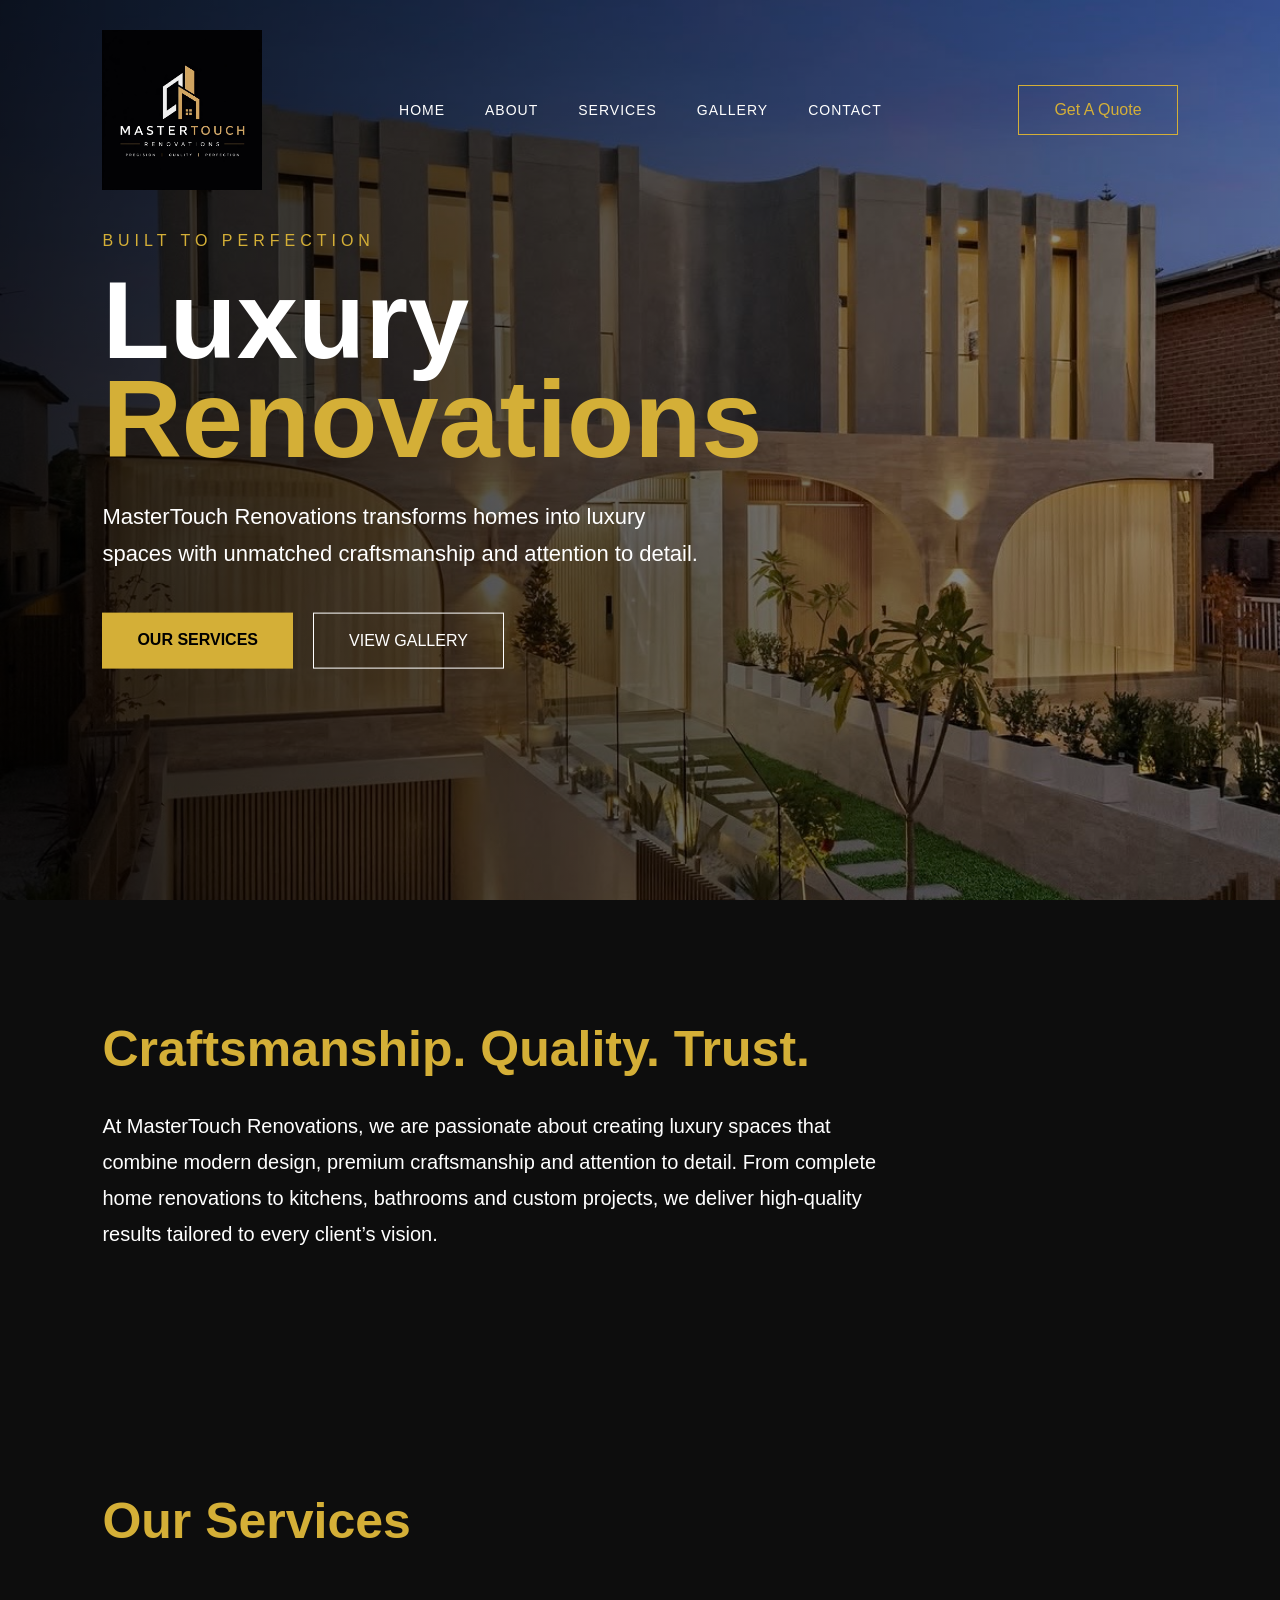
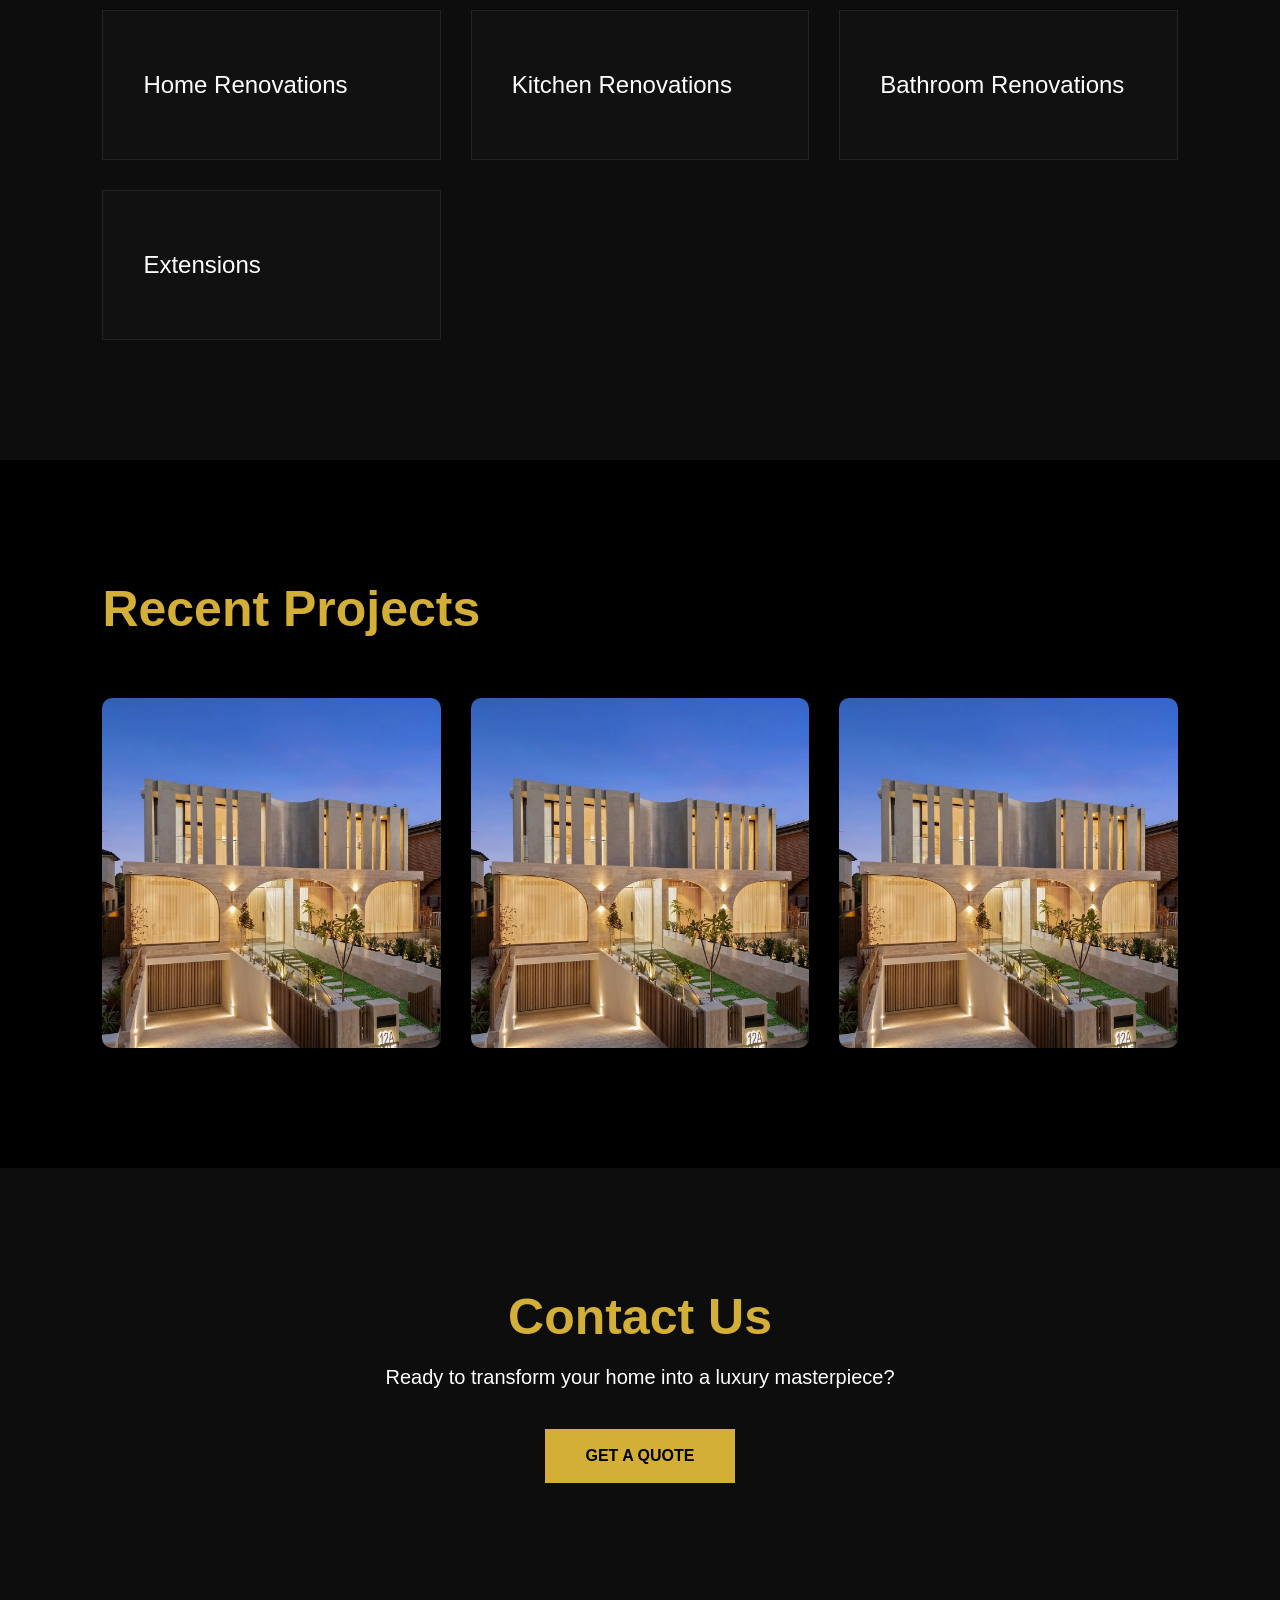
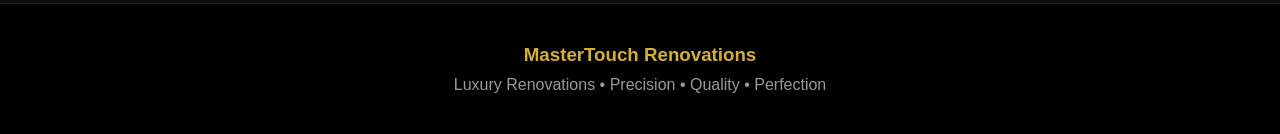
==== commit 8a142759: "Add files via upload" ====
--- a/index.html
+++ b/index.html
@@ -124,45 +124,10 @@
 
 <!-- CONTACT SECTION -->
 
-<section class="contact">
 
-    <h2>Contact Us</h2>
-
-    <p>
-        Let’s bring your vision to life.
-    </p>
-
-    <a href="#" class="primary-btn">
-        Get In Touch
-    </a>
-
-
-<section class="services">
-
-    <h2>Our Services</h2>
-
-    <div class="service-grid">
-
-        <div class="service-card">
-            Home Renovations
-        </div>
-
-        <div class="service-card">
-            Kitchen Renovations
-        </div>
-
-        <div class="service-card">
-            Bathroom Renovations
-        </div>
-
-        <div class="service-card">
-            Extensions
-        </div>
 
     </div>
 
-</section>
-</body>
 <section class="gallery">
 
     <h2>Recent Projects</h2>
